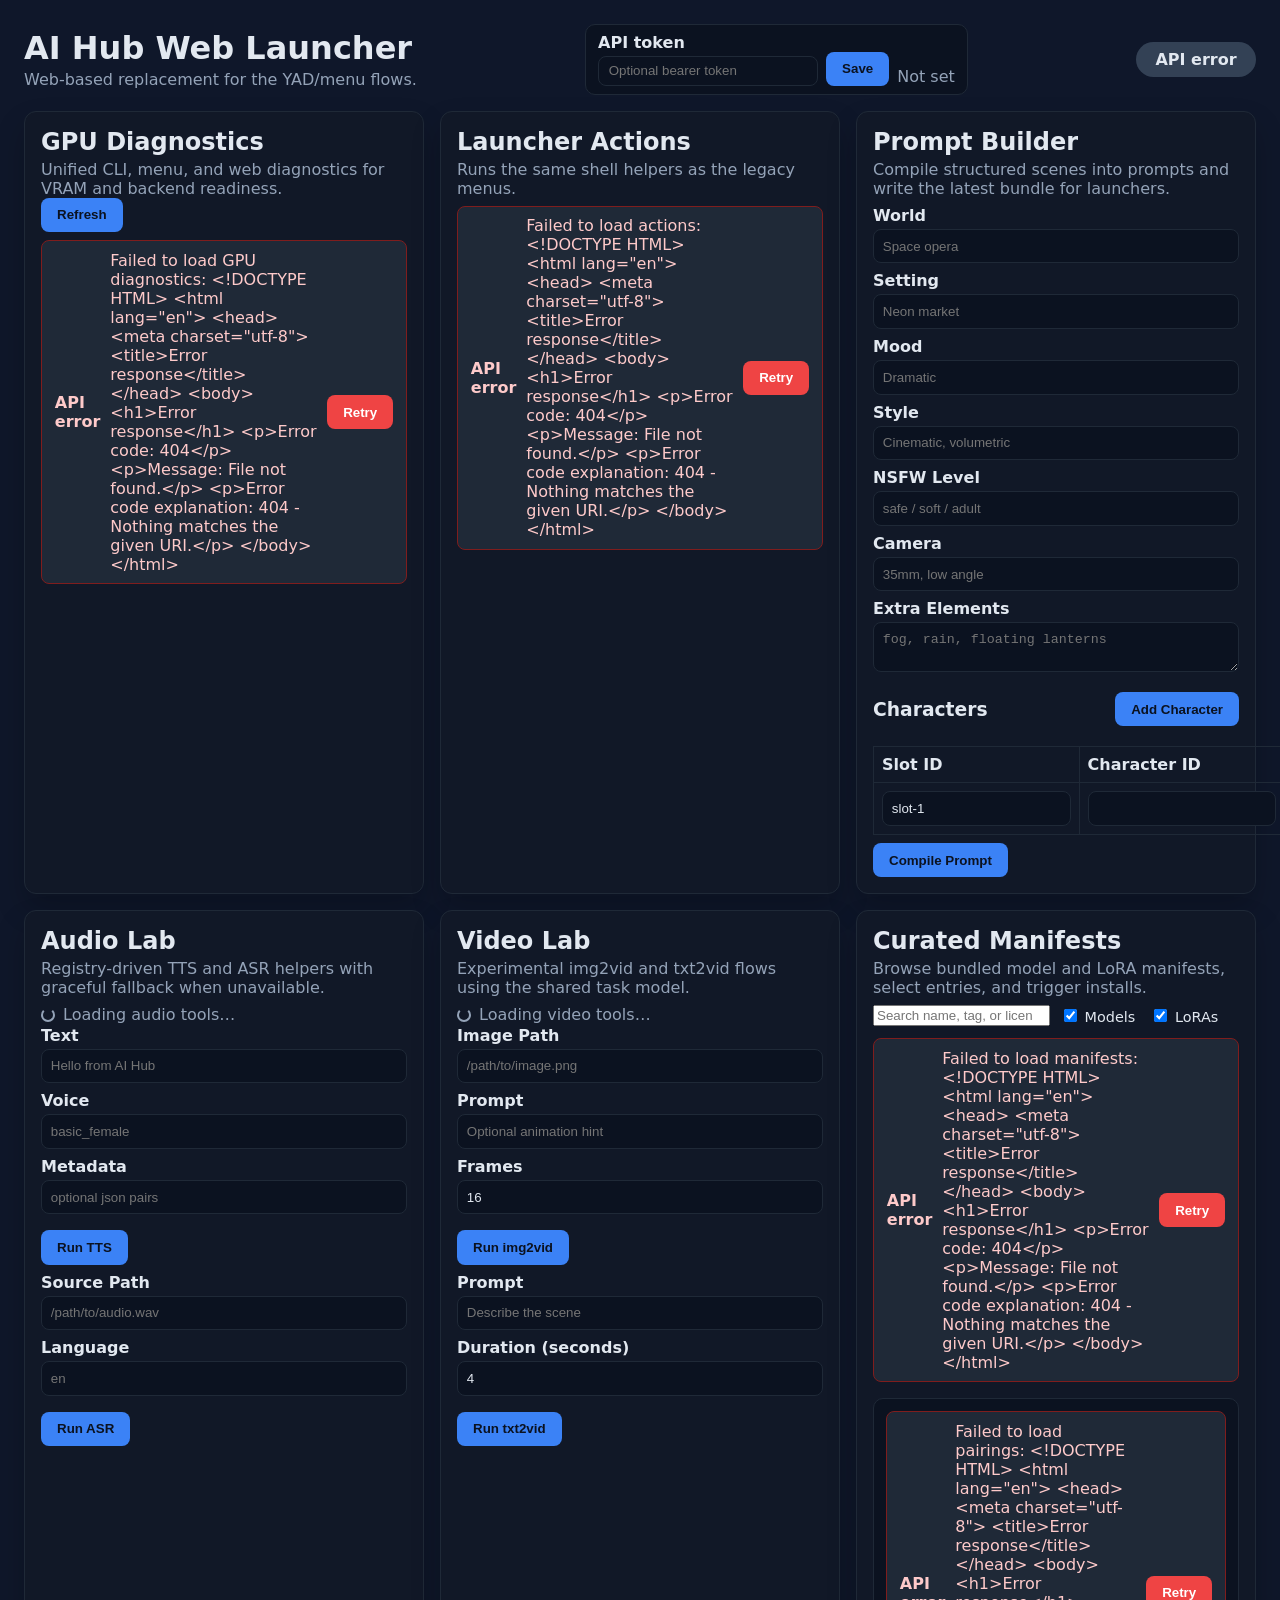
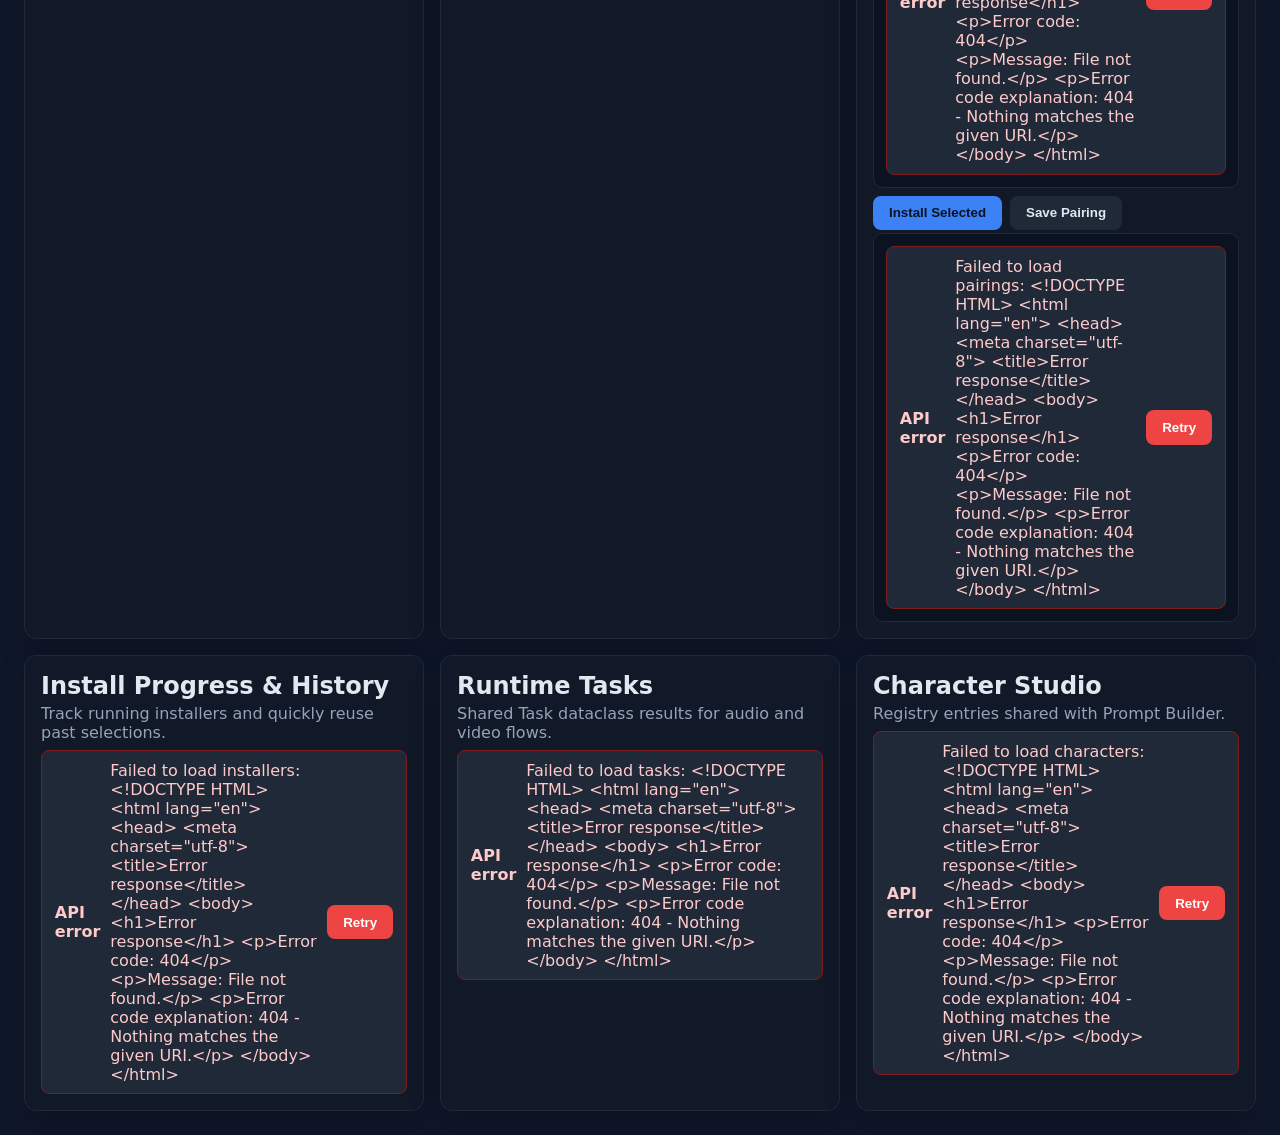
==== modules/runtime/web_launcher/static/index.html @ a673741f "Add GPU diagnostics helper and surface in launchers" ====
<!DOCTYPE html>
<html lang="en">
  <head>
    <meta charset="UTF-8" />
    <meta name="viewport" content="width=device-width, initial-scale=1.0" />
    <title>AI Hub Web Launcher</title>
    <link rel="stylesheet" href="styles.css" />
  </head>
  <body>
    <header>
      <div>
        <h1>AI Hub Web Launcher</h1>
        <p class="muted">Web-based replacement for the YAD/menu flows.</p>
      </div>
      <form id="auth-form" class="auth-form">
        <label>
          API token
          <input id="auth-token" type="password" placeholder="Optional bearer token" />
        </label>
        <button type="submit">Save</button>
        <span id="auth-state" class="muted">Not set</span>
      </form>
      <div class="status-pill" id="status-pill">Loading…</div>
    </header>

    <main>
      <section id="gpu-diagnostics" class="card">
        <div class="card-header">
          <h2>GPU Diagnostics</h2>
          <p>Unified CLI, menu, and web diagnostics for VRAM and backend readiness.</p>
          <button id="refresh-gpu" type="button">Refresh</button>
        </div>
        <div id="gpu-diagnostics-body" class="manifest-list">
          <div class="placeholder"><span class="spinner" aria-hidden="true"></span> Loading GPU diagnostics…</div>
        </div>
        <div id="gpu-guidance" class="muted"></div>
      </section>

      <section id="actions" class="card">
        <div class="card-header">
          <h2>Launcher Actions</h2>
          <p>Runs the same shell helpers as the legacy menus.</p>
        </div>
        <div id="actions-list" class="actions-grid">
          <div class="placeholder"><span class="spinner" aria-hidden="true"></span> Loading actions…</div>
        </div>
        <div id="action-result" class="result"></div>
      </section>

      <section id="prompt-builder" class="card">
        <div class="card-header">
          <h2>Prompt Builder</h2>
          <p>Compile structured scenes into prompts and write the latest bundle for launchers.</p>
        </div>
        <form id="prompt-form" class="form-grid">
          <label>World<input type="text" name="world" placeholder="Space opera" /></label>
          <label>Setting<input type="text" name="setting" placeholder="Neon market" /></label>
          <label>Mood<input type="text" name="mood" placeholder="Dramatic" /></label>
          <label>Style<input type="text" name="style" placeholder="Cinematic, volumetric" /></label>
          <label>NSFW Level<input type="text" name="nsfw_level" placeholder="safe / soft / adult" /></label>
          <label>Camera<input type="text" name="camera" placeholder="35mm, low angle" /></label>
          <label class="full">Extra Elements<textarea name="extra_elements" rows="2" placeholder="fog, rain, floating lanterns"></textarea></label>
        </form>
        <div class="characters">
          <div class="card-subheader">
            <h3>Characters</h3>
            <button id="add-character" type="button">Add Character</button>
          </div>
          <table id="character-table">
            <thead>
              <tr><th>Slot ID</th><th>Character ID</th><th>Role</th><th>Override Prompt</th><th></th></tr>
            </thead>
            <tbody></tbody>
          </table>
        </div>
        <div class="actions-row">
          <button id="compile-prompt" type="button">Compile Prompt</button>
          <div id="prompt-result" class="result"></div>
        </div>
      </section>

      <section id="audio-lab" class="card">
        <div class="card-header">
          <h2>Audio Lab</h2>
          <p>Registry-driven TTS and ASR helpers with graceful fallback when unavailable.</p>
        </div>
        <div id="audio-tools" class="manifest-list">
          <div class="placeholder"><span class="spinner" aria-hidden="true"></span> Loading audio tools…</div>
        </div>
        <form id="tts-form" class="form-grid">
          <label class="full">Text<input type="text" name="text" placeholder="Hello from AI Hub" required /></label>
          <label>Voice<input type="text" name="voice" placeholder="basic_female" /></label>
          <label class="full">Metadata<input type="text" name="metadata" placeholder="optional json pairs" /></label>
          <div class="actions-row">
            <button type="submit">Run TTS</button>
            <div id="tts-result" class="result"></div>
          </div>
        </form>

        <form id="asr-form" class="form-grid">
          <label class="full">Source Path<input type="text" name="source_path" placeholder="/path/to/audio.wav" required /></label>
          <label>Language<input type="text" name="language" placeholder="en" /></label>
          <div class="actions-row">
            <button type="submit">Run ASR</button>
            <div id="asr-result" class="result"></div>
          </div>
        </form>
      </section>

      <section id="video-lab" class="card">
        <div class="card-header">
          <h2>Video Lab</h2>
          <p>Experimental img2vid and txt2vid flows using the shared task model.</p>
        </div>
        <div id="video-tools" class="manifest-list">
          <div class="placeholder"><span class="spinner" aria-hidden="true"></span> Loading video tools…</div>
        </div>
        <form id="img2vid-form" class="form-grid">
          <label class="full">Image Path<input type="text" name="image_path" placeholder="/path/to/image.png" required /></label>
          <label class="full">Prompt<input type="text" name="prompt" placeholder="Optional animation hint" /></label>
          <label>Frames<input type="number" name="frames" value="16" min="1" /></label>
          <div class="actions-row">
            <button type="submit">Run img2vid</button>
            <div id="img2vid-result" class="result"></div>
          </div>
        </form>

        <form id="txt2vid-form" class="form-grid">
          <label class="full">Prompt<input type="text" name="prompt" placeholder="Describe the scene" required /></label>
          <label>Duration (seconds)<input type="number" name="duration" value="4" min="1" /></label>
          <div class="actions-row">
            <button type="submit">Run txt2vid</button>
            <div id="txt2vid-result" class="result"></div>
          </div>
        </form>
      </section>

      <section id="manifests" class="card">
        <div class="card-header">
          <h2>Curated Manifests</h2>
          <p>Browse bundled model and LoRA manifests, select entries, and trigger installs.</p>
        </div>
        <div class="filters">
          <input id="manifest-search" type="search" placeholder="Search name, tag, or license" />
          <div class="filter-buttons">
            <label><input type="checkbox" id="filter-models" checked /> Models</label>
            <label><input type="checkbox" id="filter-loras" checked /> LoRAs</label>
          </div>
          <div class="tags" id="tag-filters"></div>
        </div>
        <div class="manifest-grid">
          <div id="manifest-table" class="manifest-table">
            <div class="placeholder"><span class="spinner" aria-hidden="true"></span> Loading manifests…</div>
          </div>
          <div id="manifest-detail" class="manifest-detail">
            <div class="placeholder"><span class="spinner" aria-hidden="true"></span> Select a manifest entry to see details</div>
          </div>
        </div>
        <div class="actions-row space-between">
          <div class="action-buttons">
            <button id="install-selected" type="button">Install Selected</button>
            <button id="pair-selection" type="button" class="secondary">Save Pairing</button>
          </div>
          <div class="result-stack">
            <div id="install-result" class="result"></div>
            <div id="pair-result" class="result"></div>
          </div>
        </div>
        <div id="pairing-state" class="manifest-detail muted">
          <div class="placeholder"><span class="spinner" aria-hidden="true"></span> Loading saved pairings…</div>
        </div>
      </section>

      <section id="installs" class="card">
        <div class="card-header">
          <h2>Install Progress & History</h2>
          <p>Track running installers and quickly reuse past selections.</p>
        </div>
        <div id="install-progress" class="manifest-grid">
          <div class="placeholder"><span class="spinner" aria-hidden="true"></span> Loading installers…</div>
        </div>
      </section>

      <section id="tasks" class="card">
        <div class="card-header">
          <h2>Runtime Tasks</h2>
          <p>Shared Task dataclass results for audio and video flows.</p>
        </div>
        <div id="task-list" class="manifest-list">
          <div class="placeholder"><span class="spinner" aria-hidden="true"></span> Waiting for tasks…</div>
        </div>
      </section>

      <section id="characters" class="card">
        <div class="card-header">
          <h2>Character Studio</h2>
          <p>Registry entries shared with Prompt Builder.</p>
        </div>
        <ul id="character-list" class="manifest-list">
          <li class="placeholder"><span class="spinner" aria-hidden="true"></span> Loading characters…</li>
        </ul>
      </section>
    </main>

    <script src="app.js"></script>
  </body>
</html>
---- modules/runtime/web_launcher/static/styles.css ----
:root {
  color-scheme: dark light;
  --bg: #0f172a;
  --panel: #111827;
  --accent: #3b82f6;
  --muted: #94a3b8;
  --text: #e2e8f0;
  --border: #1f2937;
}

* {
  box-sizing: border-box;
}

body {
  margin: 0;
  font-family: "Inter", system-ui, -apple-system, sans-serif;
  background: var(--bg);
  color: var(--text);
  padding: 1.5rem;
}

header {
  display: flex;
  justify-content: space-between;
  align-items: center;
  gap: 1rem;
  margin-bottom: 1rem;
}

.auth-form {
  display: flex;
  align-items: flex-end;
  gap: 0.5rem;
  background: #0b1220;
  border: 1px solid var(--border);
  padding: 0.5rem 0.75rem;
  border-radius: 10px;
}

.auth-form label {
  display: flex;
  flex-direction: column;
  gap: 0.25rem;
  font-weight: 600;
}

.auth-form input {
  background: #0b1220;
  border: 1px solid var(--border);
  color: var(--text);
  padding: 0.4rem 0.6rem;
  border-radius: 8px;
  min-width: 220px;
}

h1 {
  margin: 0;
}

.muted {
  color: var(--muted);
  margin: 0.2rem 0 0;
}

.error-text {
  color: #f87171;
}

main {
  display: grid;
  grid-template-columns: repeat(auto-fit, minmax(320px, 1fr));
  gap: 1rem;
}

.card {
  background: var(--panel);
  border: 1px solid var(--border);
  border-radius: 12px;
  padding: 1rem;
  box-shadow: 0 15px 30px rgba(0, 0, 0, 0.2);
}

.card-header {
  margin-bottom: 0.5rem;
}

.card-header h2 {
  margin: 0;
}

.card-header p {
  margin: 0.25rem 0 0;
  color: var(--muted);
}

.card-subheader {
  display: flex;
  justify-content: space-between;
  align-items: center;
}

.status-pill {
  padding: 0.5rem 0.75rem;
  border-radius: 999px;
  background: #334155;
  color: var(--text);
  font-weight: 600;
  min-width: 120px;
  text-align: center;
}

.actions-grid {
  display: grid;
  grid-template-columns: repeat(auto-fit, minmax(220px, 1fr));
  gap: 0.75rem;
}

.toolkit-row {
  display: flex;
  gap: 0.5rem;
  flex-wrap: wrap;
  margin: 0.25rem 0 0.5rem;
}

.badge {
  padding: 0.2rem 0.6rem;
  border-radius: 999px;
  border: 1px solid var(--border);
  background: #0b1220;
  font-size: 0.85rem;
}

.badge.ok {
  border-color: #22c55e;
  color: #22c55e;
}

.badge.warn {
  border-color: #f97316;
  color: #f97316;
}

.action-button {
  border: 1px solid var(--border);
  background: #1f2937;
  color: var(--text);
  border-radius: 10px;
  padding: 0.75rem;
  text-align: left;
  cursor: pointer;
  transition: border 0.2s ease, transform 0.1s ease;
}

.action-button:hover {
  border-color: var(--accent);
  transform: translateY(-1px);
}

.action-button h3 {
  margin: 0 0 0.25rem;
}

.action-button p {
  margin: 0;
  color: var(--muted);
}

.result {
  margin-top: 0.75rem;
  color: var(--muted);
  font-size: 0.95rem;
}

.form-grid {
  display: grid;
  grid-template-columns: repeat(auto-fit, minmax(220px, 1fr));
  gap: 0.5rem 0.75rem;
  margin-bottom: 0.5rem;
}

.form-grid label {
  display: flex;
  flex-direction: column;
  gap: 0.25rem;
  font-weight: 600;
  color: var(--text);
}

.form-grid input,
.form-grid textarea,
.characters input {
  background: #0b1220;
  border: 1px solid var(--border);
  color: var(--text);
  padding: 0.55rem;
  border-radius: 8px;
}

.full {
  grid-column: 1 / -1;
}

.characters table {
  width: 100%;
  border-collapse: collapse;
  margin-top: 0.5rem;
}

.characters th,
.characters td {
  border: 1px solid var(--border);
  padding: 0.5rem;
  text-align: left;
}

.actions-row {
  display: flex;
  gap: 1rem;
  align-items: center;
  margin-top: 0.5rem;
}

.actions-row.space-between {
  justify-content: space-between;
}

.note-list {
  margin-top: 0.5rem;
  padding-left: 1.1rem;
  color: var(--muted);
}

.note-list li {
  margin-bottom: 0.2rem;
}

.warning {
  display: block;
  color: #fbbf24;
  margin-top: 0.15rem;
}

button {
  background: var(--accent);
  color: #0b1220;
  border: none;
  padding: 0.6rem 1rem;
  border-radius: 8px;
  font-weight: 700;
  cursor: pointer;
}

button.secondary {
  background: #1f2937;
  color: var(--text);
}

.manifest-grid {
  display: grid;
  grid-template-columns: repeat(auto-fit, minmax(320px, 1fr));
  gap: 1rem;
}

.manifest-detail {
  border: 1px solid var(--border);
  border-radius: 10px;
  padding: 0.75rem;
  background: #0b1220;
  min-height: 180px;
}

.manifest-list {
  list-style: none;
  padding: 0;
  margin: 0;
}

.manifest-list li {
  padding: 0.5rem;
  border: 1px solid var(--border);
  border-radius: 8px;
  margin-bottom: 0.5rem;
  background: #0b1220;
}

.gpu-summary {
  padding: 0.5rem 0.75rem;
  border: 1px dashed var(--border);
  border-radius: 8px;
  margin-bottom: 0.5rem;
  background: rgba(59, 130, 246, 0.06);
}

.placeholder {
  display: inline-flex;
  align-items: center;
  gap: 8px;
  color: var(--muted);
}

.spinner {
  width: 14px;
  height: 14px;
  border-radius: 50%;
  border: 2px solid var(--muted);
  border-top-color: transparent;
  animation: spin 0.8s linear infinite;
}

@keyframes spin {
  to {
    transform: rotate(360deg);
  }
}

.banner {
  border: 1px solid var(--border);
  border-radius: 8px;
  padding: 0.6rem 0.8rem;
  display: flex;
  align-items: center;
  gap: 10px;
  background: #0b1220;
}

.banner.error {
  border-color: #7f1d1d;
  background: #1f2937;
  color: #fecaca;
}

.banner button {
  margin-left: auto;
  background: #ef4444;
  color: #fff;
}

.manifest-list span {
  display: block;
}

.tagline {
  color: var(--muted);
}

.filters {
  display: flex;
  flex-wrap: wrap;
  gap: 10px;
  align-items: center;
  margin-bottom: 12px;
}

.filter-buttons label {
  margin-right: 10px;
  font-size: 0.9rem;
}

.tags {
  display: flex;
  flex-wrap: wrap;
  gap: 8px;
}

.tag {
  border: 1px solid #334155;
  padding: 4px 10px;
  border-radius: 14px;
  background: #0b1220;
  cursor: pointer;
}

.tag.active {
  background: #1e293b;
  border-color: var(--accent);
  color: var(--text);
}

.manifest-table table {
  width: 100%;
  border-collapse: collapse;
}

.manifest-table th,
.manifest-table td {
  border: 1px solid var(--border);
  padding: 8px;
  vertical-align: top;
}

.manifest-table th {
  background: #0b1220;
  text-align: left;
}

.manifest-table td.wrap {
  white-space: normal;
}

.detail-header {
  display: flex;
  justify-content: space-between;
  align-items: center;
  gap: 10px;
  margin-bottom: 8px;
}

.detail-grid {
  display: grid;
  grid-template-columns: repeat(auto-fit, minmax(140px, 1fr));
  gap: 10px;
  margin-bottom: 10px;
}

.detail-grid strong {
  display: block;
}

.pill.inline {
  display: inline-flex;
  align-items: center;
}

.action-buttons {
  display: flex;
  gap: 8px;
}

.result-stack {
  display: flex;
  flex-direction: column;
  gap: 4px;
  align-items: flex-end;
}

.job-card,
.history-card {
  border: 1px solid var(--border);
  border-radius: 8px;
  padding: 10px 12px;
  background: #0b1220;
  margin-bottom: 10px;
}

.job-header {
  display: flex;
  justify-content: space-between;
  align-items: center;
  gap: 10px;
}

.pill {
  padding: 4px 10px;
  border-radius: 12px;
  color: #111827;
  background: #e5e7eb;
  text-transform: capitalize;
}

.pill.running {
  background: #fef3c7;
  color: #92400e;
}

.pill.succeeded {
  background: #d1fae5;
  color: #065f46;
}

.pill.failed {
  background: #fee2e2;
  color: #991b1b;
}

.job-card pre {
  background: #0f172a;
  color: #e2e8f0;
  padding: 8px;
  border-radius: 6px;
  max-height: 160px;
  overflow: auto;
}

.job-events {
  margin-top: 8px;
}

.event-list {
  list-style: none;
  padding: 0;
  margin: 8px 0 0;
}

.event-list li {
  display: flex;
  gap: 8px;
  align-items: flex-start;
  border-left: 3px solid var(--border);
  padding: 6px 8px;
  margin-bottom: 6px;
}

.event-list li.info {
  border-color: #60a5fa;
}

.event-list li.warning {
  border-color: #fbbf24;
}

.event-list li.error {
  border-color: #f87171;
}

.event-list .stamp {
  font-size: 12px;
  color: var(--muted);
  min-width: 110px;
}

.event-list .event-title {
  display: block;
  font-weight: 700;
}

.event-list .muted {
  display: block;
}

.history-list {
  display: flex;
  flex-direction: column;
}

.history-actions {
  display: flex;
  gap: 10px;
  align-items: center;
  margin-top: 6px;
}

@media (max-width: 720px) {
  header {
    flex-direction: column;
    align-items: flex-start;
  }

  .auth-form {
    width: 100%;
    flex-wrap: wrap;
  }

  .auth-form input {
    width: 100%;
  }
}
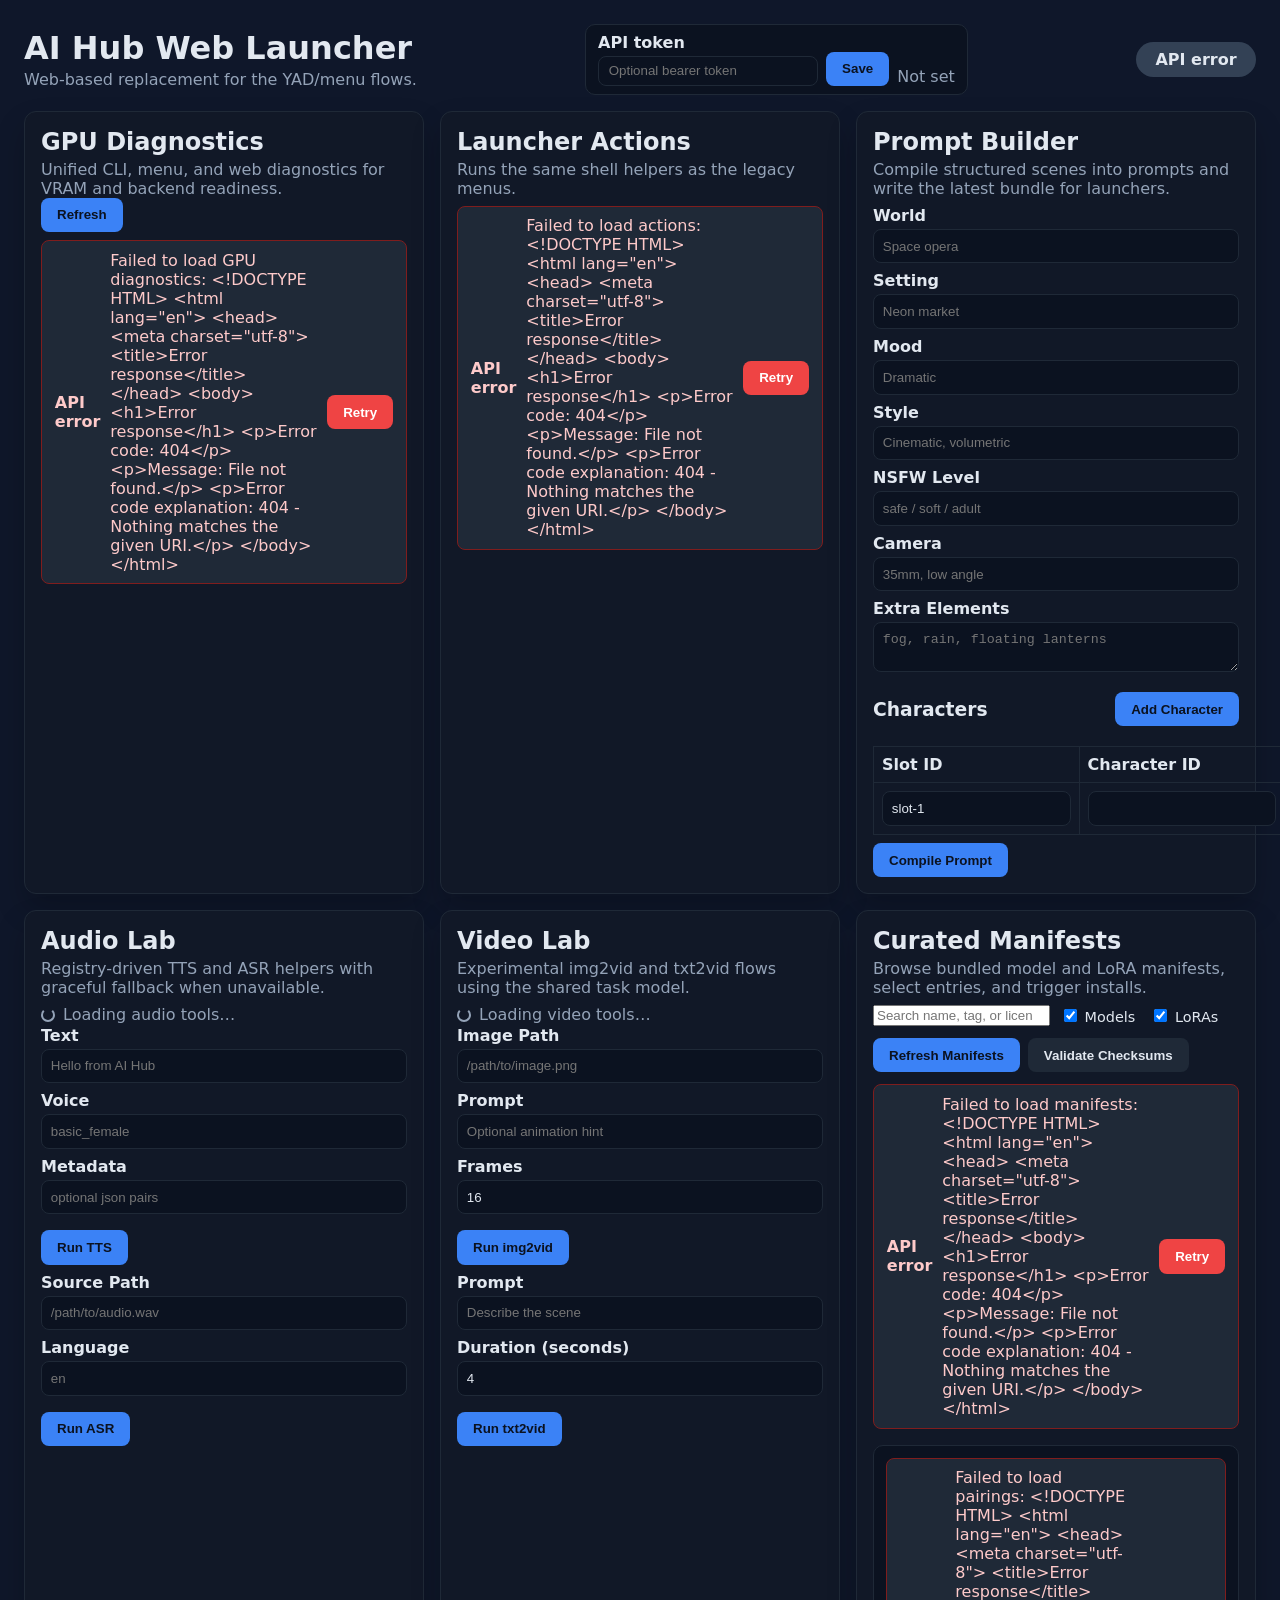
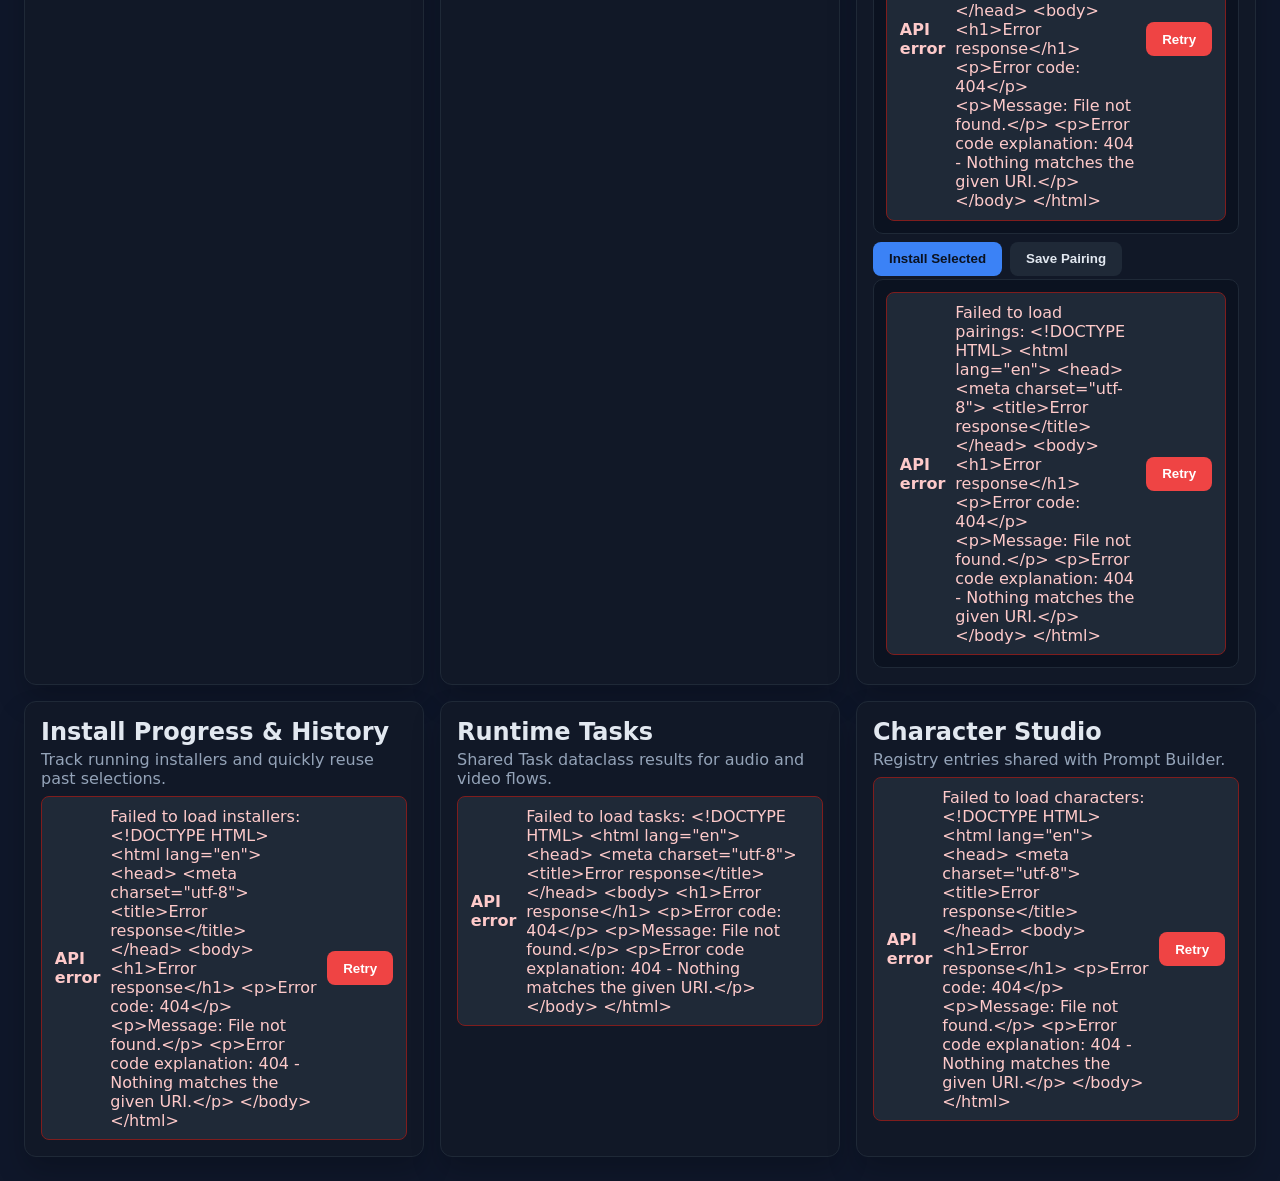
==== commit c2c1a80f: "Add manifest management endpoints and UI" ====
--- a/modules/runtime/web_launcher/static/index.html
+++ b/modules/runtime/web_launcher/static/index.html
@@ -148,6 +148,13 @@
           </div>
           <div class="tags" id="tag-filters"></div>
         </div>
+        <div class="manifest-actions">
+          <div class="action-buttons">
+            <button id="refresh-manifests" type="button">Refresh Manifests</button>
+            <button id="validate-manifests" type="button" class="secondary">Validate Checksums</button>
+          </div>
+          <div id="manifest-action-result" class="result"></div>
+        </div>
         <div class="manifest-grid">
           <div id="manifest-table" class="manifest-table">
             <div class="placeholder"><span class="spinner" aria-hidden="true"></span> Loading manifests…</div>
--- a/modules/runtime/web_launcher/static/styles.css
+++ b/modules/runtime/web_launcher/static/styles.css
@@ -262,6 +262,15 @@
   gap: 1rem;
 }
 
+.manifest-actions {
+  display: flex;
+  flex-wrap: wrap;
+  gap: 12px;
+  align-items: center;
+  justify-content: space-between;
+  margin-bottom: 12px;
+}
+
 .manifest-detail {
   border: 1px solid var(--border);
   border-radius: 10px;
@@ -413,6 +422,32 @@
   margin-bottom: 10px;
 }
 
+.detail-form {
+  display: grid;
+  grid-template-columns: repeat(auto-fit, minmax(180px, 1fr));
+  gap: 0.75rem;
+  margin-top: 0.75rem;
+}
+
+.detail-form label {
+  display: flex;
+  flex-direction: column;
+  gap: 0.35rem;
+  font-weight: 600;
+}
+
+.detail-actions {
+  display: flex;
+  flex-wrap: wrap;
+  gap: 0.5rem;
+  align-items: center;
+  margin-top: 0.75rem;
+}
+
+.detail-actions .result {
+  margin-top: 0;
+}
+
 .detail-grid strong {
   display: block;
 }
@@ -456,6 +491,37 @@
   color: #111827;
   background: #e5e7eb;
   text-transform: capitalize;
+}
+
+.pill.inline {
+  gap: 6px;
+}
+
+.pill.checksum.verified {
+  background: #dcfce7;
+  color: #166534;
+}
+
+.pill.checksum.mismatch {
+  background: #fee2e2;
+  color: #991b1b;
+}
+
+.pill.checksum.missing {
+  background: #fde68a;
+  color: #92400e;
+}
+
+.pill.checksum.unchecked {
+  background: #e0f2fe;
+  color: #075985;
+}
+
+.pill.checksum.no-checksum,
+.pill.checksum.no-filename,
+.pill.checksum.unknown {
+  background: #e2e8f0;
+  color: #1e293b;
 }
 
 .pill.running {
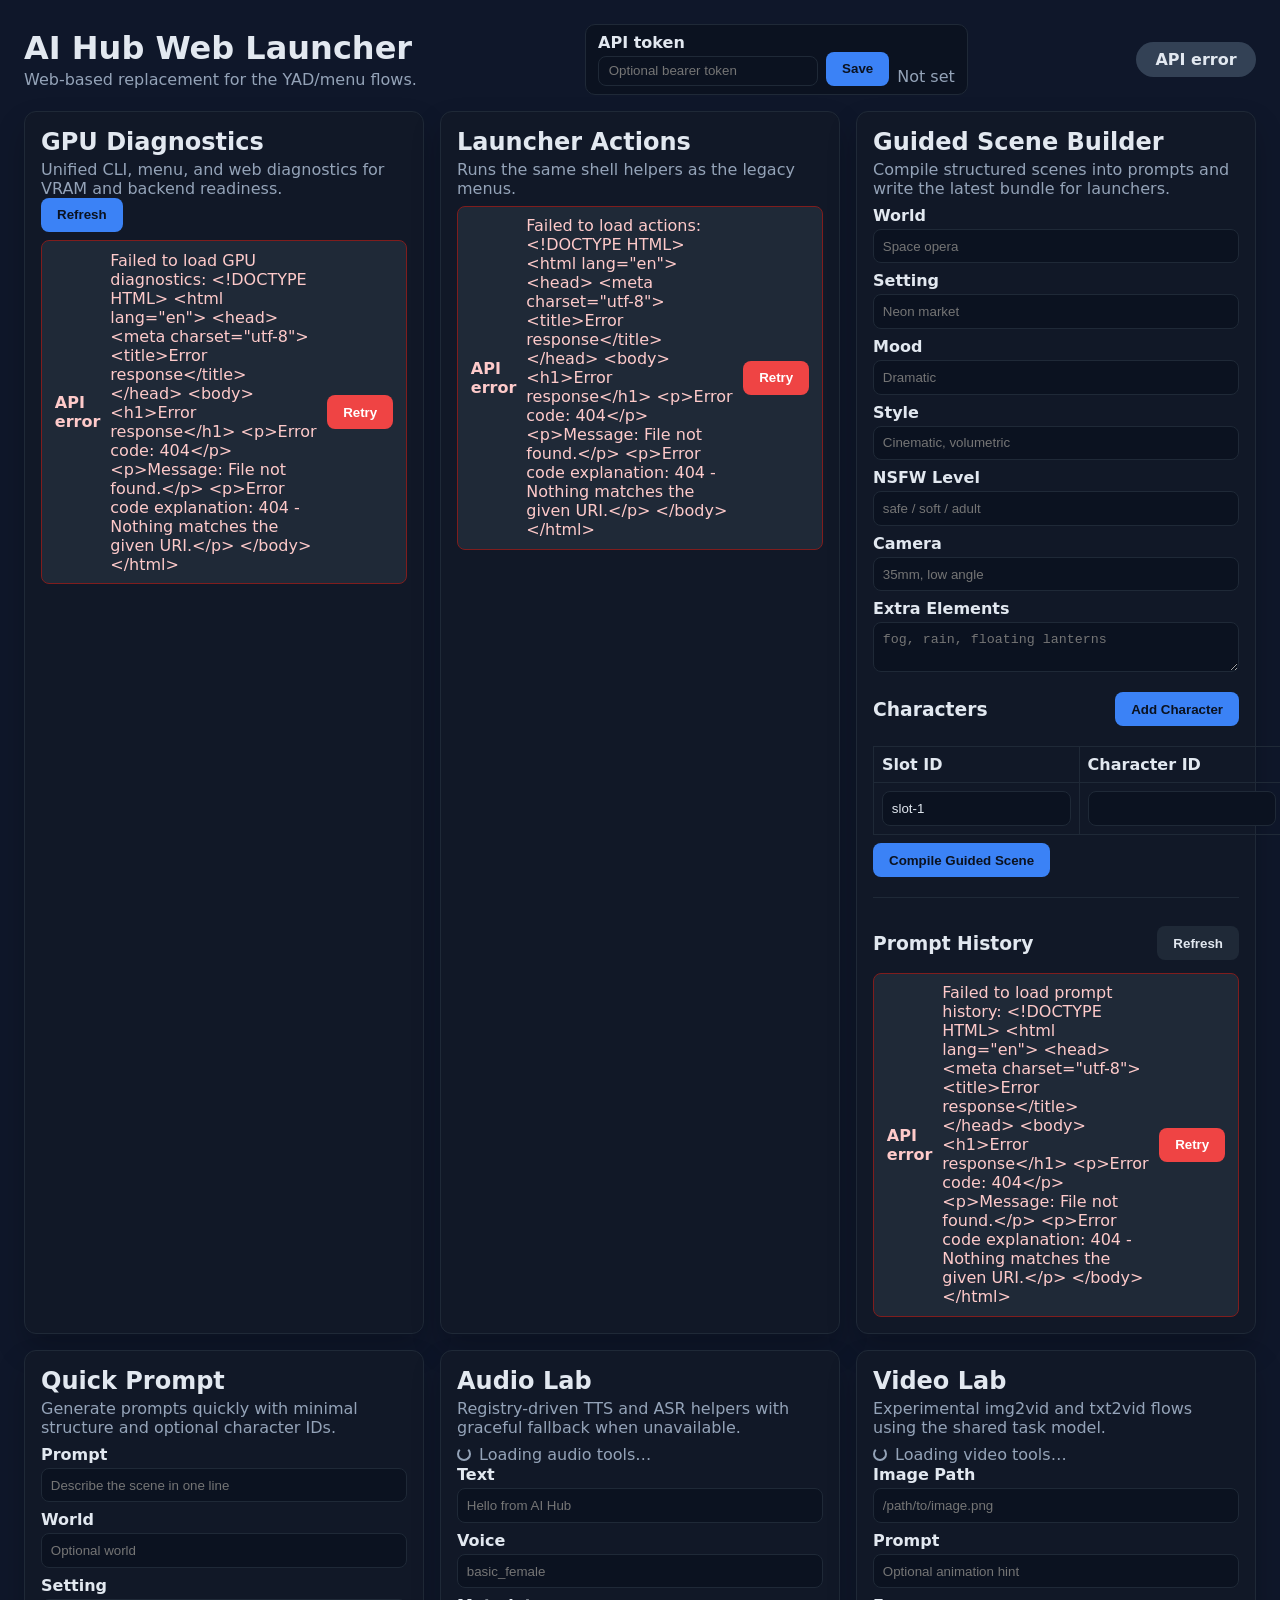
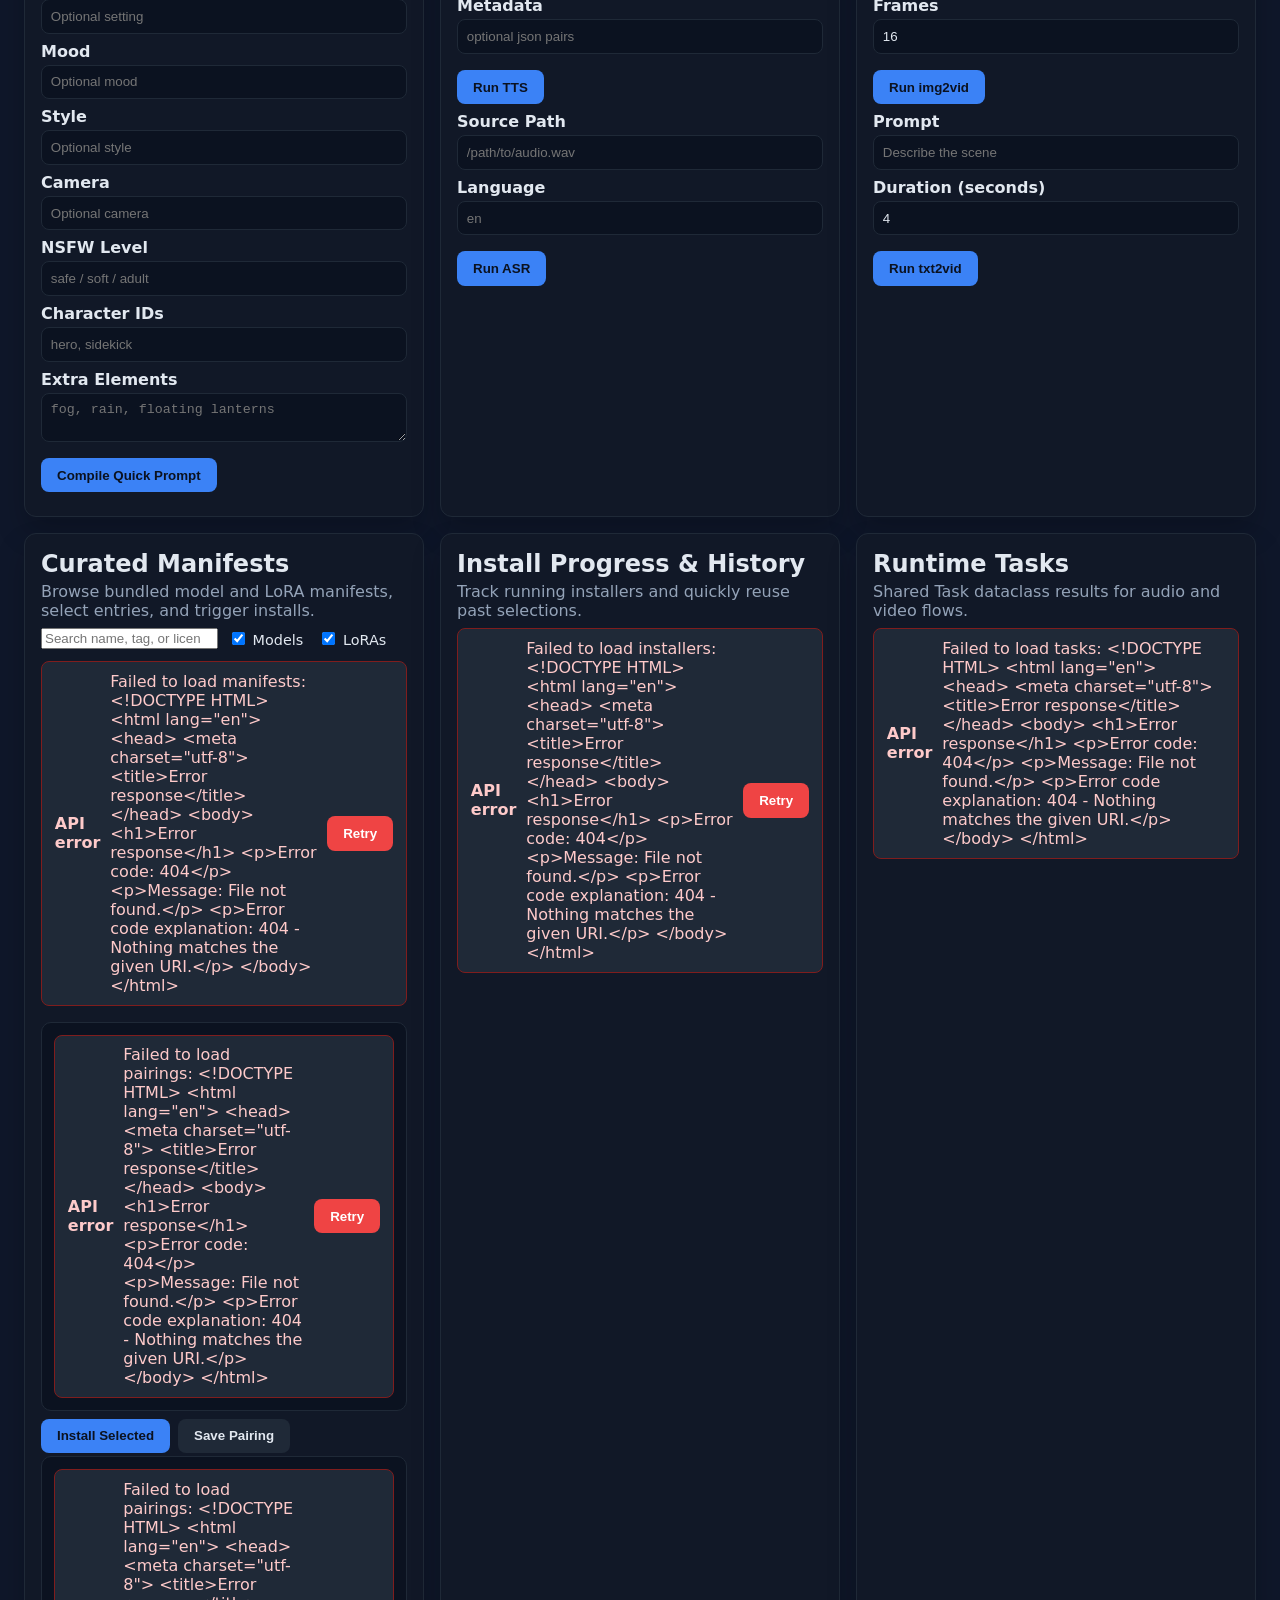
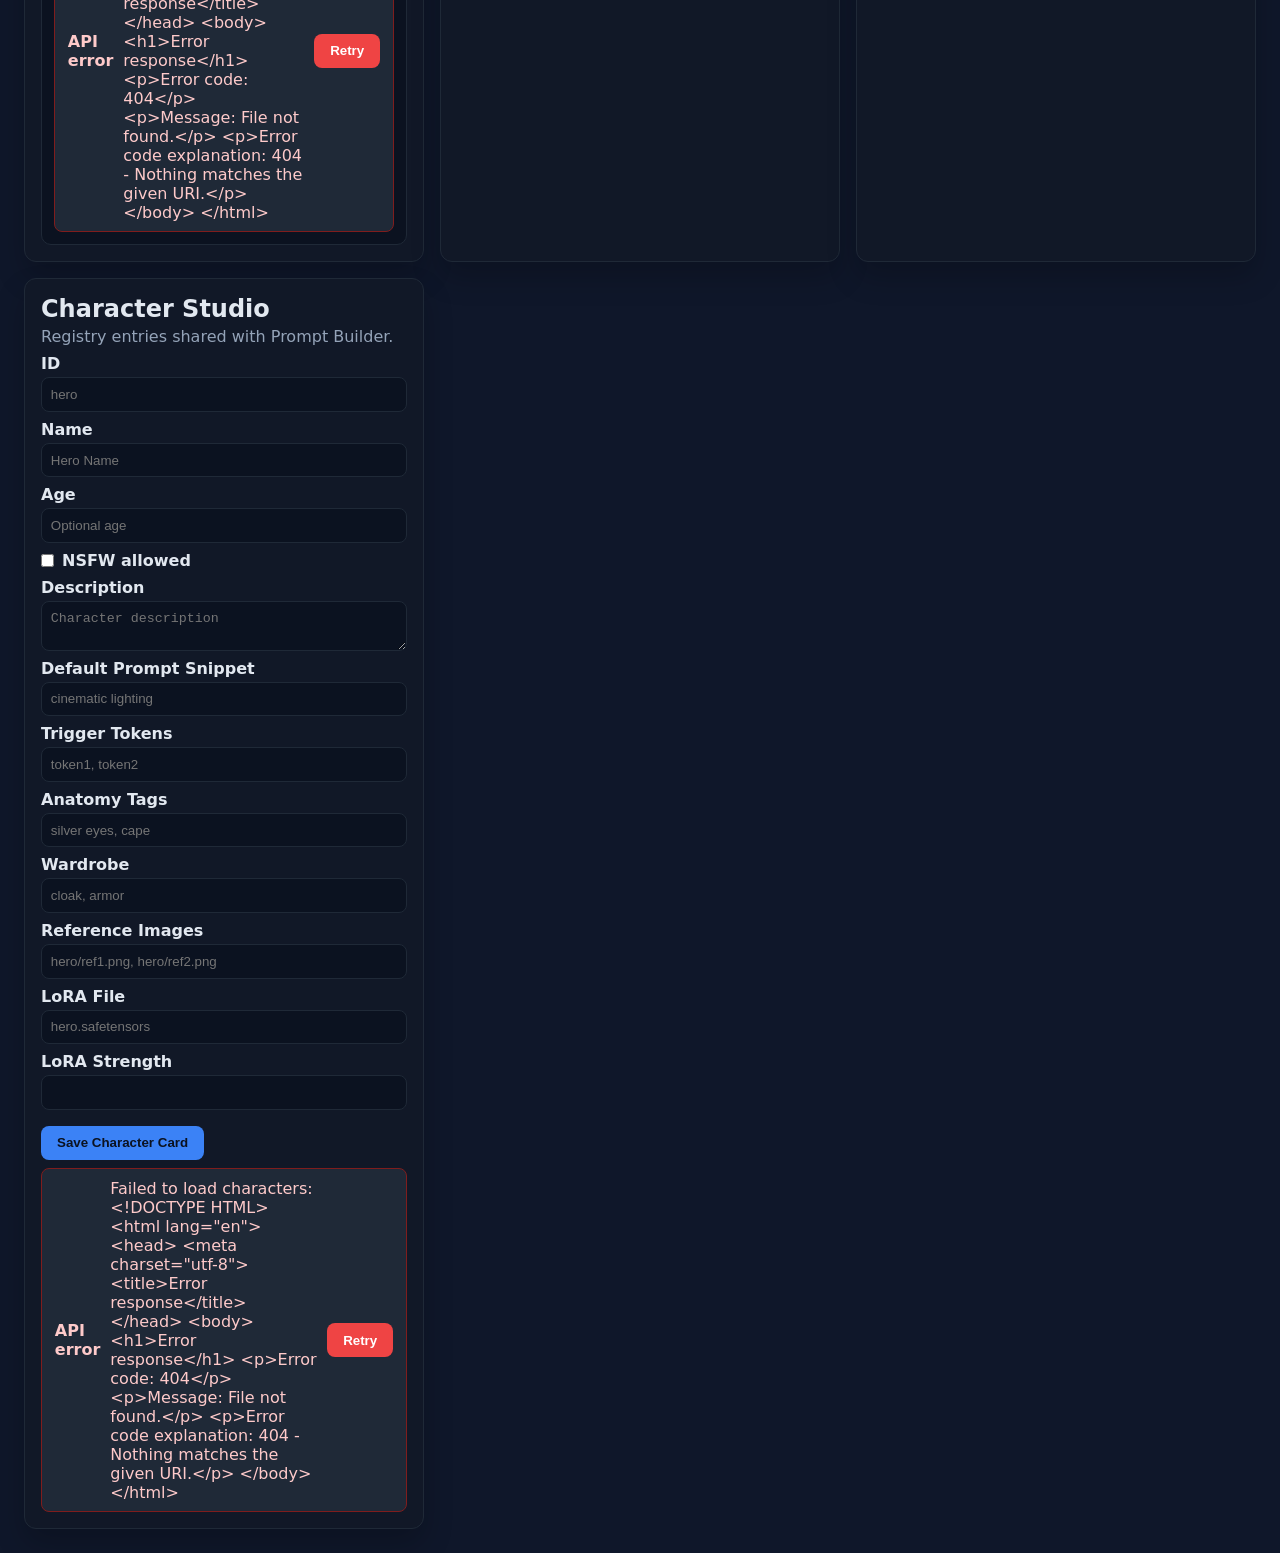
==== commit 7a7e2bbe: "Add prompt builder history and character editing" ====
--- a/modules/runtime/web_launcher/static/index.html
+++ b/modules/runtime/web_launcher/static/index.html
@@ -49,7 +49,7 @@
 
       <section id="prompt-builder" class="card">
         <div class="card-header">
-          <h2>Prompt Builder</h2>
+          <h2>Guided Scene Builder</h2>
           <p>Compile structured scenes into prompts and write the latest bundle for launchers.</p>
         </div>
         <form id="prompt-form" class="form-grid">
@@ -74,9 +74,38 @@
           </table>
         </div>
         <div class="actions-row">
-          <button id="compile-prompt" type="button">Compile Prompt</button>
+          <button id="compile-prompt" type="button">Compile Guided Scene</button>
           <div id="prompt-result" class="result"></div>
         </div>
+        <div class="history-panel">
+          <div class="card-subheader">
+            <h3>Prompt History</h3>
+            <button id="refresh-prompt-history" type="button" class="secondary">Refresh</button>
+          </div>
+          <div id="prompt-history" class="manifest-list"></div>
+        </div>
+      </section>
+
+      <section id="quick-prompt" class="card">
+        <div class="card-header">
+          <h2>Quick Prompt</h2>
+          <p>Generate prompts quickly with minimal structure and optional character IDs.</p>
+        </div>
+        <form id="quick-prompt-form" class="form-grid">
+          <label class="full">Prompt<input type="text" name="prompt" placeholder="Describe the scene in one line" required /></label>
+          <label>World<input type="text" name="world" placeholder="Optional world" /></label>
+          <label>Setting<input type="text" name="setting" placeholder="Optional setting" /></label>
+          <label>Mood<input type="text" name="mood" placeholder="Optional mood" /></label>
+          <label>Style<input type="text" name="style" placeholder="Optional style" /></label>
+          <label>Camera<input type="text" name="camera" placeholder="Optional camera" /></label>
+          <label>NSFW Level<input type="text" name="nsfw_level" placeholder="safe / soft / adult" /></label>
+          <label class="full">Character IDs<input type="text" name="character_ids" placeholder="hero, sidekick" /></label>
+          <label class="full">Extra Elements<textarea name="extra_elements" rows="2" placeholder="fog, rain, floating lanterns"></textarea></label>
+          <div class="actions-row">
+            <button type="submit">Compile Quick Prompt</button>
+            <div id="quick-prompt-result" class="result"></div>
+          </div>
+        </form>
       </section>
 
       <section id="audio-lab" class="card">
@@ -148,13 +177,6 @@
           </div>
           <div class="tags" id="tag-filters"></div>
         </div>
-        <div class="manifest-actions">
-          <div class="action-buttons">
-            <button id="refresh-manifests" type="button">Refresh Manifests</button>
-            <button id="validate-manifests" type="button" class="secondary">Validate Checksums</button>
-          </div>
-          <div id="manifest-action-result" class="result"></div>
-        </div>
         <div class="manifest-grid">
           <div id="manifest-table" class="manifest-table">
             <div class="placeholder"><span class="spinner" aria-hidden="true"></span> Loading manifests…</div>
@@ -203,6 +225,24 @@
           <h2>Character Studio</h2>
           <p>Registry entries shared with Prompt Builder.</p>
         </div>
+        <form id="character-editor" class="form-grid">
+          <label>ID<input type="text" name="id" placeholder="hero" required /></label>
+          <label>Name<input type="text" name="name" placeholder="Hero Name" required /></label>
+          <label>Age<input type="text" name="age" placeholder="Optional age" /></label>
+          <label class="checkbox"><input type="checkbox" name="nsfw_allowed" /> NSFW allowed</label>
+          <label class="full">Description<textarea name="description" rows="2" placeholder="Character description"></textarea></label>
+          <label class="full">Default Prompt Snippet<input type="text" name="default_prompt_snippet" placeholder="cinematic lighting" /></label>
+          <label class="full">Trigger Tokens<input type="text" name="trigger_tokens" placeholder="token1, token2" /></label>
+          <label class="full">Anatomy Tags<input type="text" name="anatomy_tags" placeholder="silver eyes, cape" /></label>
+          <label class="full">Wardrobe<input type="text" name="wardrobe" placeholder="cloak, armor" /></label>
+          <label class="full">Reference Images<input type="text" name="reference_images" placeholder="hero/ref1.png, hero/ref2.png" /></label>
+          <label>LoRA File<input type="text" name="lora_file" placeholder="hero.safetensors" /></label>
+          <label>LoRA Strength<input type="number" name="lora_default_strength" step="0.05" min="0" /></label>
+          <div class="actions-row">
+            <button type="submit">Save Character Card</button>
+            <div id="character-editor-result" class="result"></div>
+          </div>
+        </form>
         <ul id="character-list" class="manifest-list">
           <li class="placeholder"><span class="spinner" aria-hidden="true"></span> Loading characters…</li>
         </ul>
--- a/modules/runtime/web_launcher/static/styles.css
+++ b/modules/runtime/web_launcher/static/styles.css
@@ -262,15 +262,6 @@
   gap: 1rem;
 }
 
-.manifest-actions {
-  display: flex;
-  flex-wrap: wrap;
-  gap: 12px;
-  align-items: center;
-  justify-content: space-between;
-  margin-bottom: 12px;
-}
-
 .manifest-detail {
   border: 1px solid var(--border);
   border-radius: 10px;
@@ -422,32 +413,6 @@
   margin-bottom: 10px;
 }
 
-.detail-form {
-  display: grid;
-  grid-template-columns: repeat(auto-fit, minmax(180px, 1fr));
-  gap: 0.75rem;
-  margin-top: 0.75rem;
-}
-
-.detail-form label {
-  display: flex;
-  flex-direction: column;
-  gap: 0.35rem;
-  font-weight: 600;
-}
-
-.detail-actions {
-  display: flex;
-  flex-wrap: wrap;
-  gap: 0.5rem;
-  align-items: center;
-  margin-top: 0.75rem;
-}
-
-.detail-actions .result {
-  margin-top: 0;
-}
-
 .detail-grid strong {
   display: block;
 }
@@ -491,37 +456,6 @@
   color: #111827;
   background: #e5e7eb;
   text-transform: capitalize;
-}
-
-.pill.inline {
-  gap: 6px;
-}
-
-.pill.checksum.verified {
-  background: #dcfce7;
-  color: #166534;
-}
-
-.pill.checksum.mismatch {
-  background: #fee2e2;
-  color: #991b1b;
-}
-
-.pill.checksum.missing {
-  background: #fde68a;
-  color: #92400e;
-}
-
-.pill.checksum.unchecked {
-  background: #e0f2fe;
-  color: #075985;
-}
-
-.pill.checksum.no-checksum,
-.pill.checksum.no-filename,
-.pill.checksum.unknown {
-  background: #e2e8f0;
-  color: #1e293b;
 }
 
 .pill.running {
@@ -606,6 +540,24 @@
   margin-top: 6px;
 }
 
+.history-panel {
+  margin-top: 20px;
+  border-top: 1px solid var(--border);
+  padding-top: 16px;
+}
+
+.form-grid label.checkbox {
+  flex-direction: row;
+  align-items: center;
+  gap: 8px;
+  font-weight: 600;
+}
+
+.form-grid label.checkbox input {
+  width: auto;
+  margin: 0;
+}
+
 @media (max-width: 720px) {
   header {
     flex-direction: column;
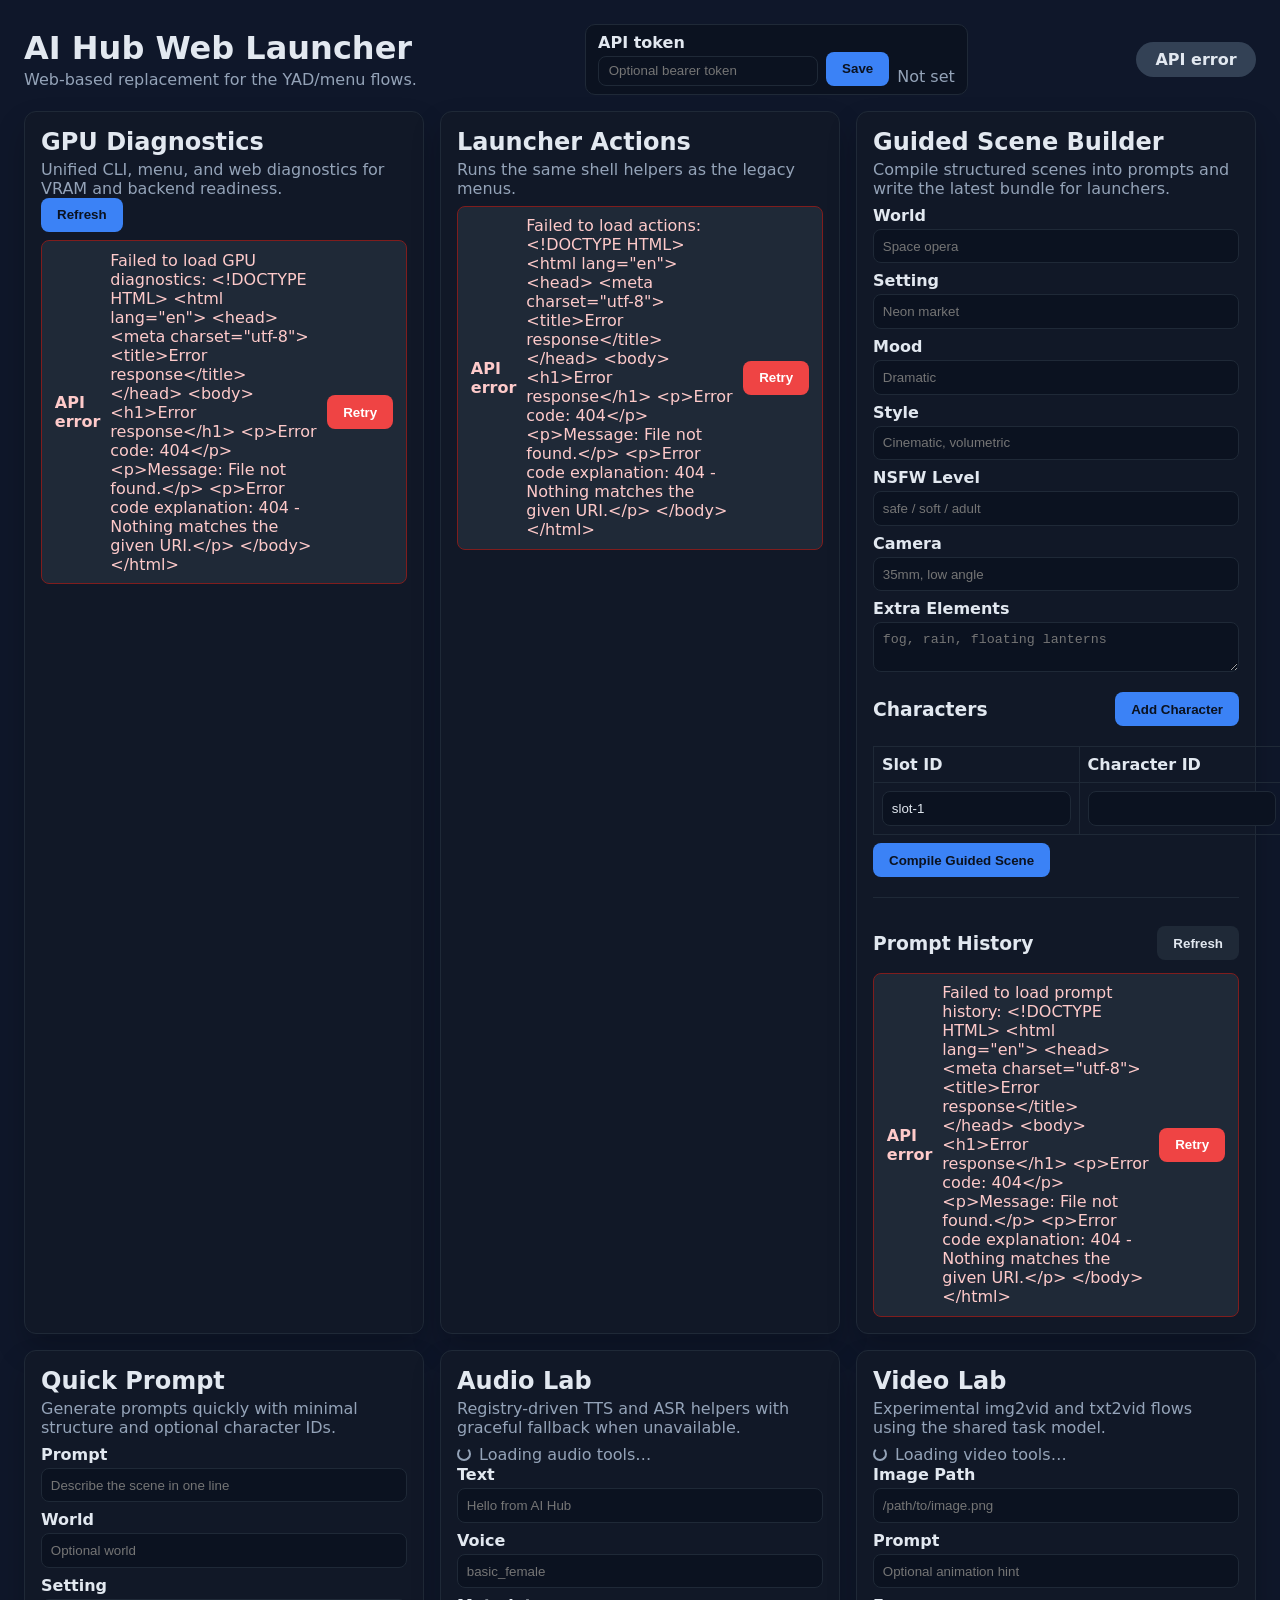
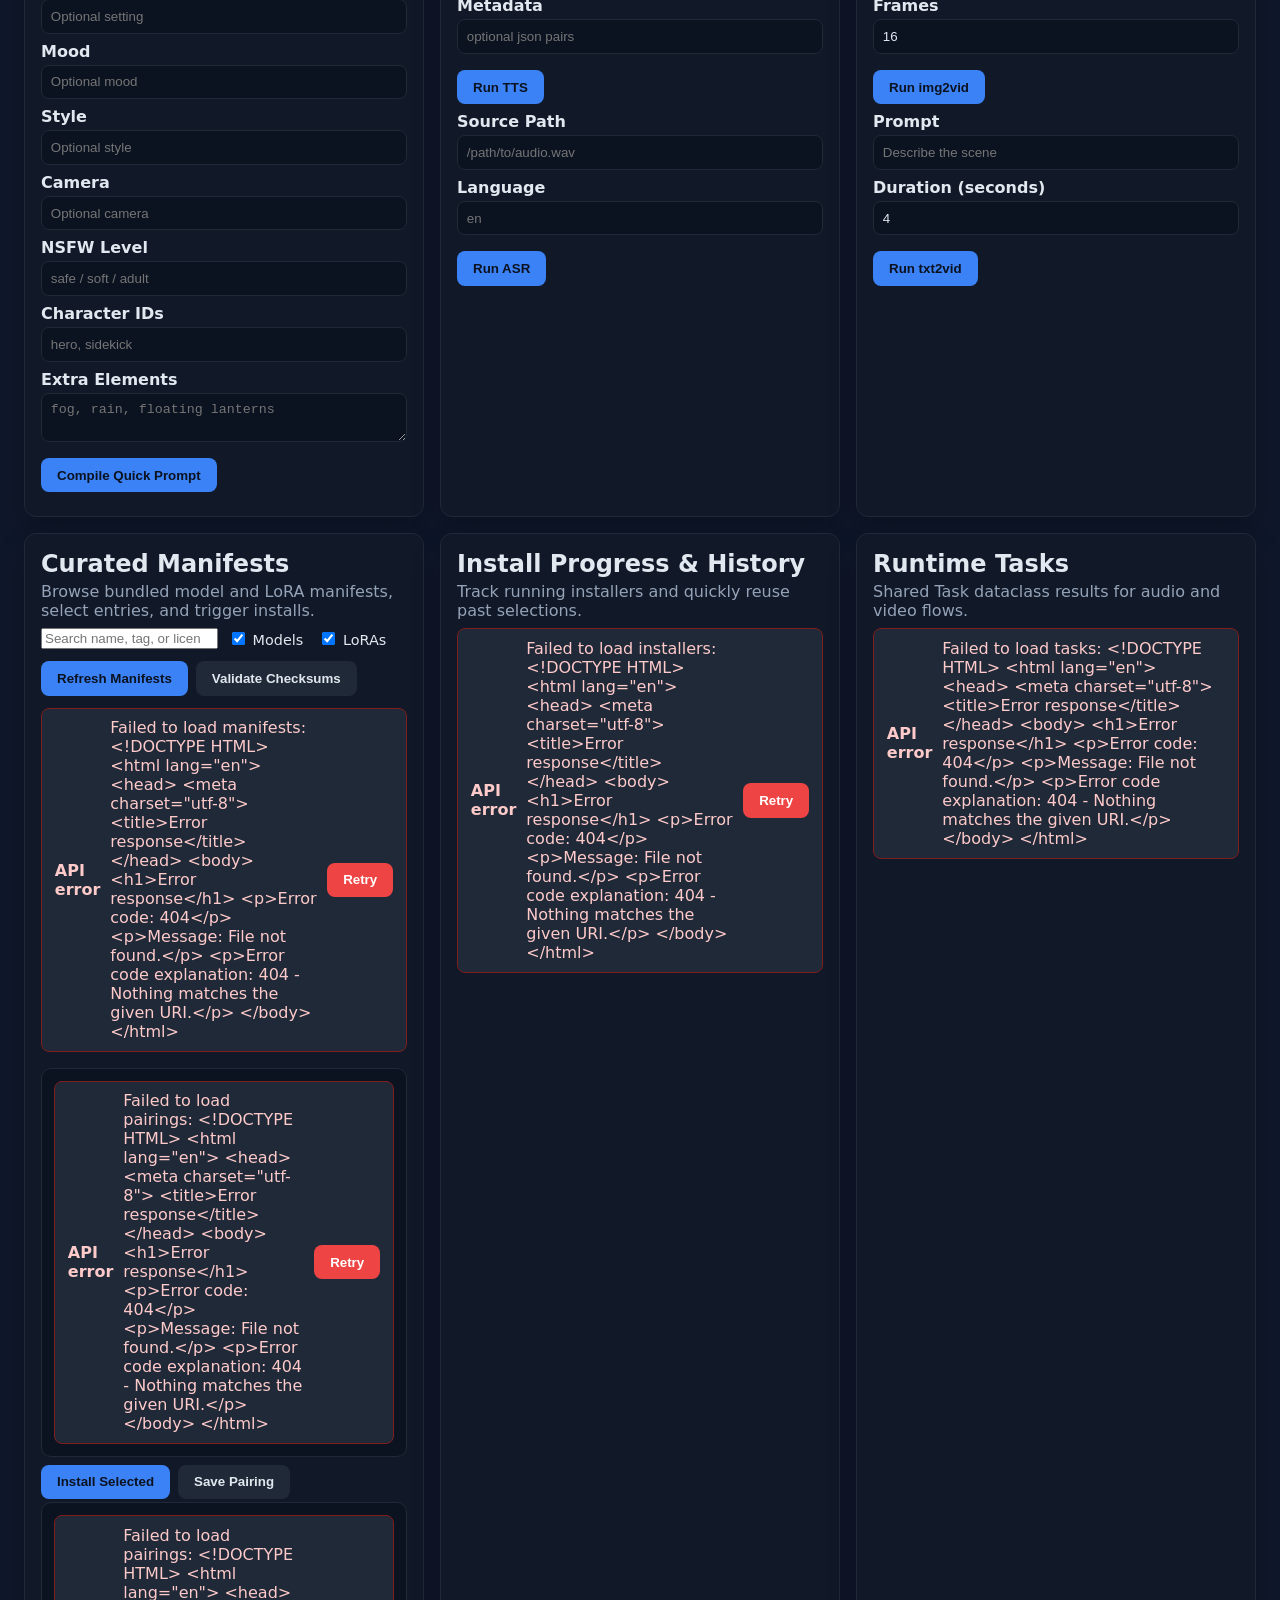
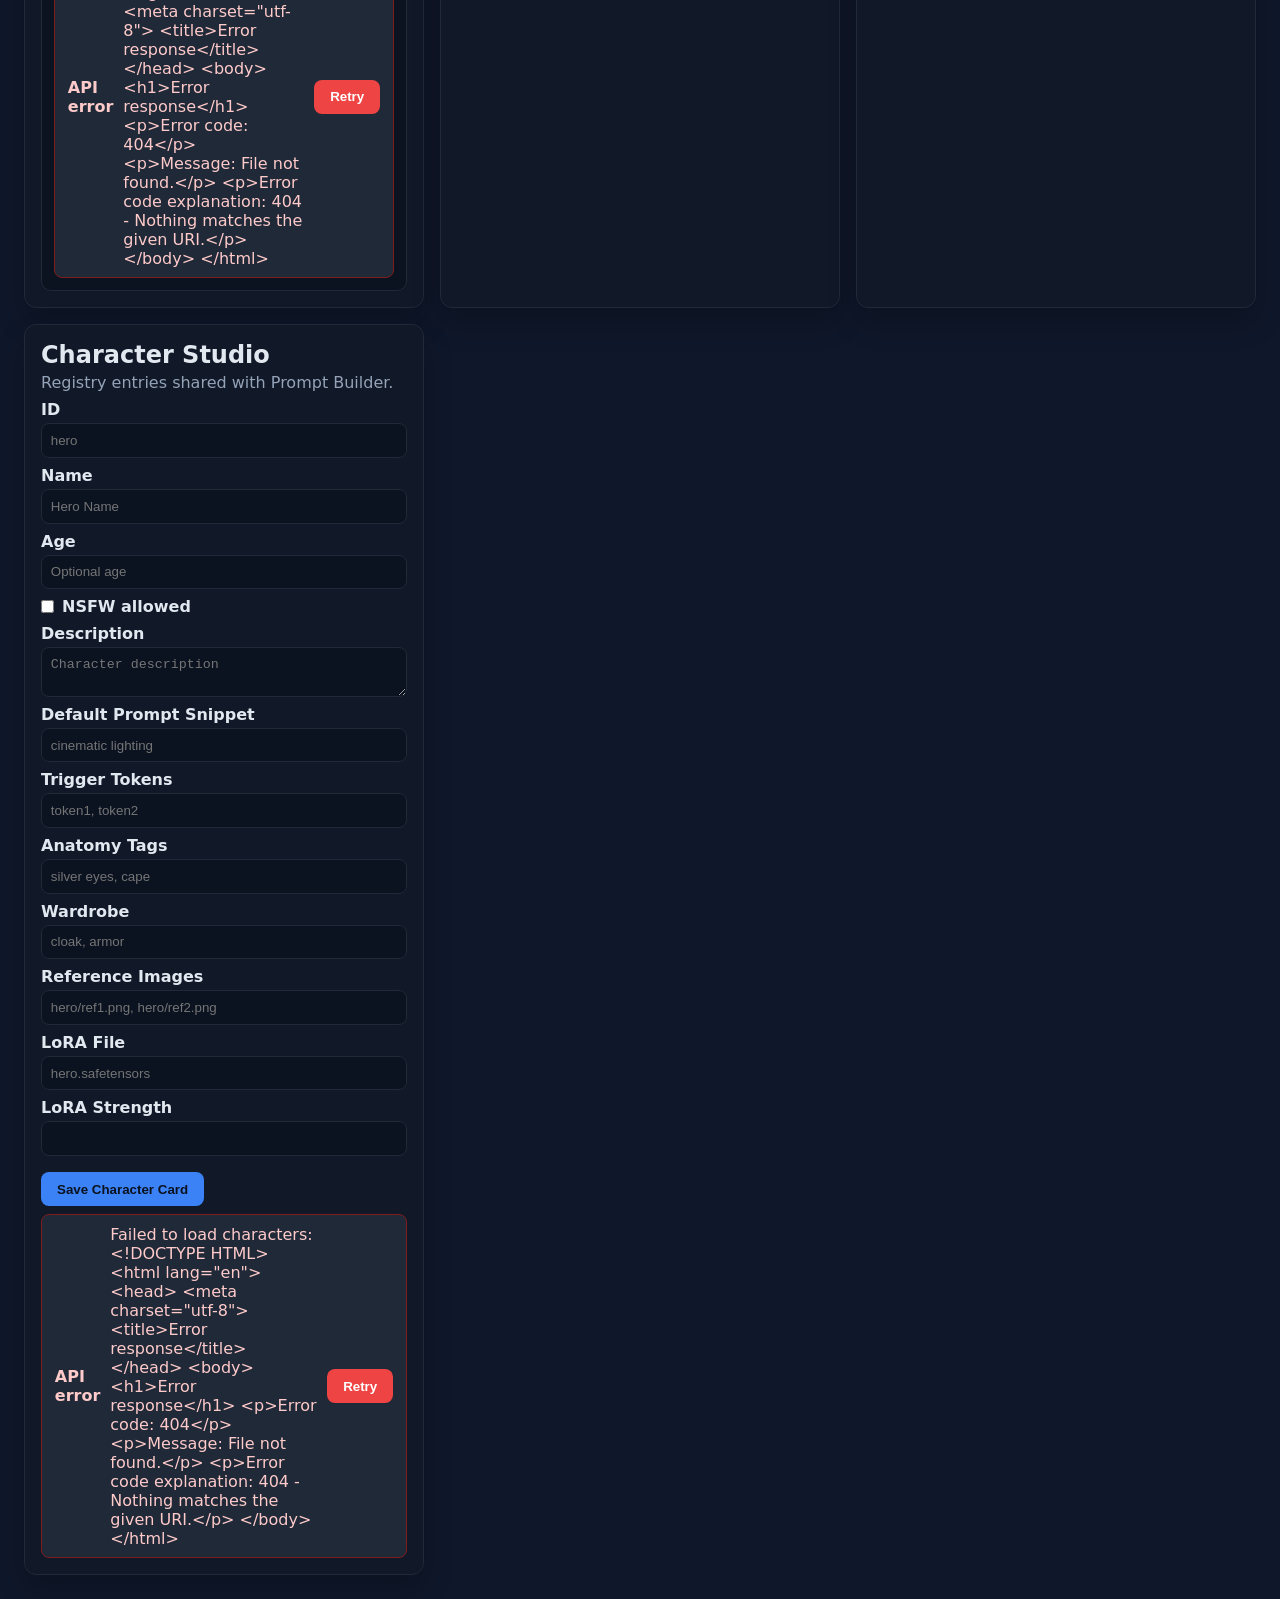
==== commit af9e2f5a: "Merge branch 'main' into codex/implement-manifest-listing-and-detail-endpoints" ====
--- a/modules/runtime/web_launcher/static/index.html
+++ b/modules/runtime/web_launcher/static/index.html
@@ -177,6 +177,13 @@
           </div>
           <div class="tags" id="tag-filters"></div>
         </div>
+        <div class="manifest-actions">
+          <div class="action-buttons">
+            <button id="refresh-manifests" type="button">Refresh Manifests</button>
+            <button id="validate-manifests" type="button" class="secondary">Validate Checksums</button>
+          </div>
+          <div id="manifest-action-result" class="result"></div>
+        </div>
         <div class="manifest-grid">
           <div id="manifest-table" class="manifest-table">
             <div class="placeholder"><span class="spinner" aria-hidden="true"></span> Loading manifests…</div>
--- a/modules/runtime/web_launcher/static/styles.css
+++ b/modules/runtime/web_launcher/static/styles.css
@@ -262,6 +262,15 @@
   gap: 1rem;
 }
 
+.manifest-actions {
+  display: flex;
+  flex-wrap: wrap;
+  gap: 12px;
+  align-items: center;
+  justify-content: space-between;
+  margin-bottom: 12px;
+}
+
 .manifest-detail {
   border: 1px solid var(--border);
   border-radius: 10px;
@@ -413,6 +422,32 @@
   margin-bottom: 10px;
 }
 
+.detail-form {
+  display: grid;
+  grid-template-columns: repeat(auto-fit, minmax(180px, 1fr));
+  gap: 0.75rem;
+  margin-top: 0.75rem;
+}
+
+.detail-form label {
+  display: flex;
+  flex-direction: column;
+  gap: 0.35rem;
+  font-weight: 600;
+}
+
+.detail-actions {
+  display: flex;
+  flex-wrap: wrap;
+  gap: 0.5rem;
+  align-items: center;
+  margin-top: 0.75rem;
+}
+
+.detail-actions .result {
+  margin-top: 0;
+}
+
 .detail-grid strong {
   display: block;
 }
@@ -456,6 +491,37 @@
   color: #111827;
   background: #e5e7eb;
   text-transform: capitalize;
+}
+
+.pill.inline {
+  gap: 6px;
+}
+
+.pill.checksum.verified {
+  background: #dcfce7;
+  color: #166534;
+}
+
+.pill.checksum.mismatch {
+  background: #fee2e2;
+  color: #991b1b;
+}
+
+.pill.checksum.missing {
+  background: #fde68a;
+  color: #92400e;
+}
+
+.pill.checksum.unchecked {
+  background: #e0f2fe;
+  color: #075985;
+}
+
+.pill.checksum.no-checksum,
+.pill.checksum.no-filename,
+.pill.checksum.unknown {
+  background: #e2e8f0;
+  color: #1e293b;
 }
 
 .pill.running {
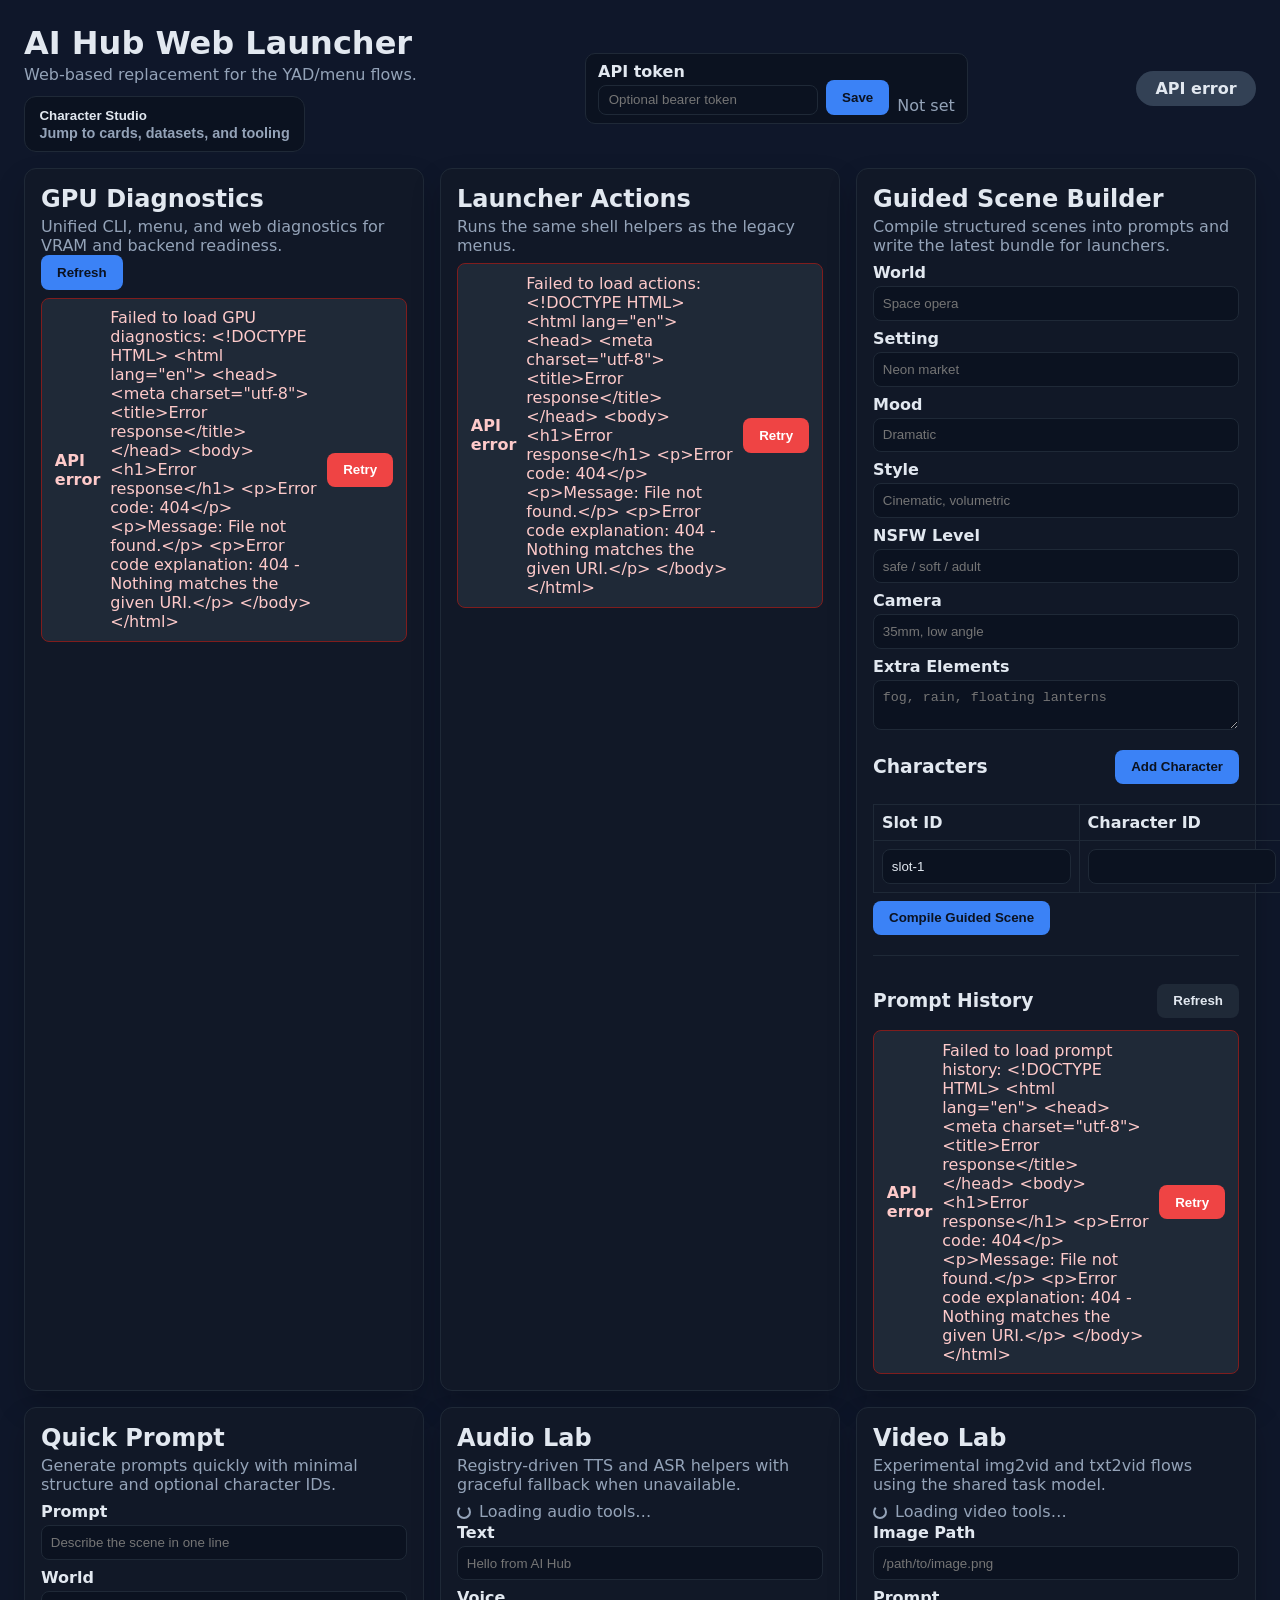
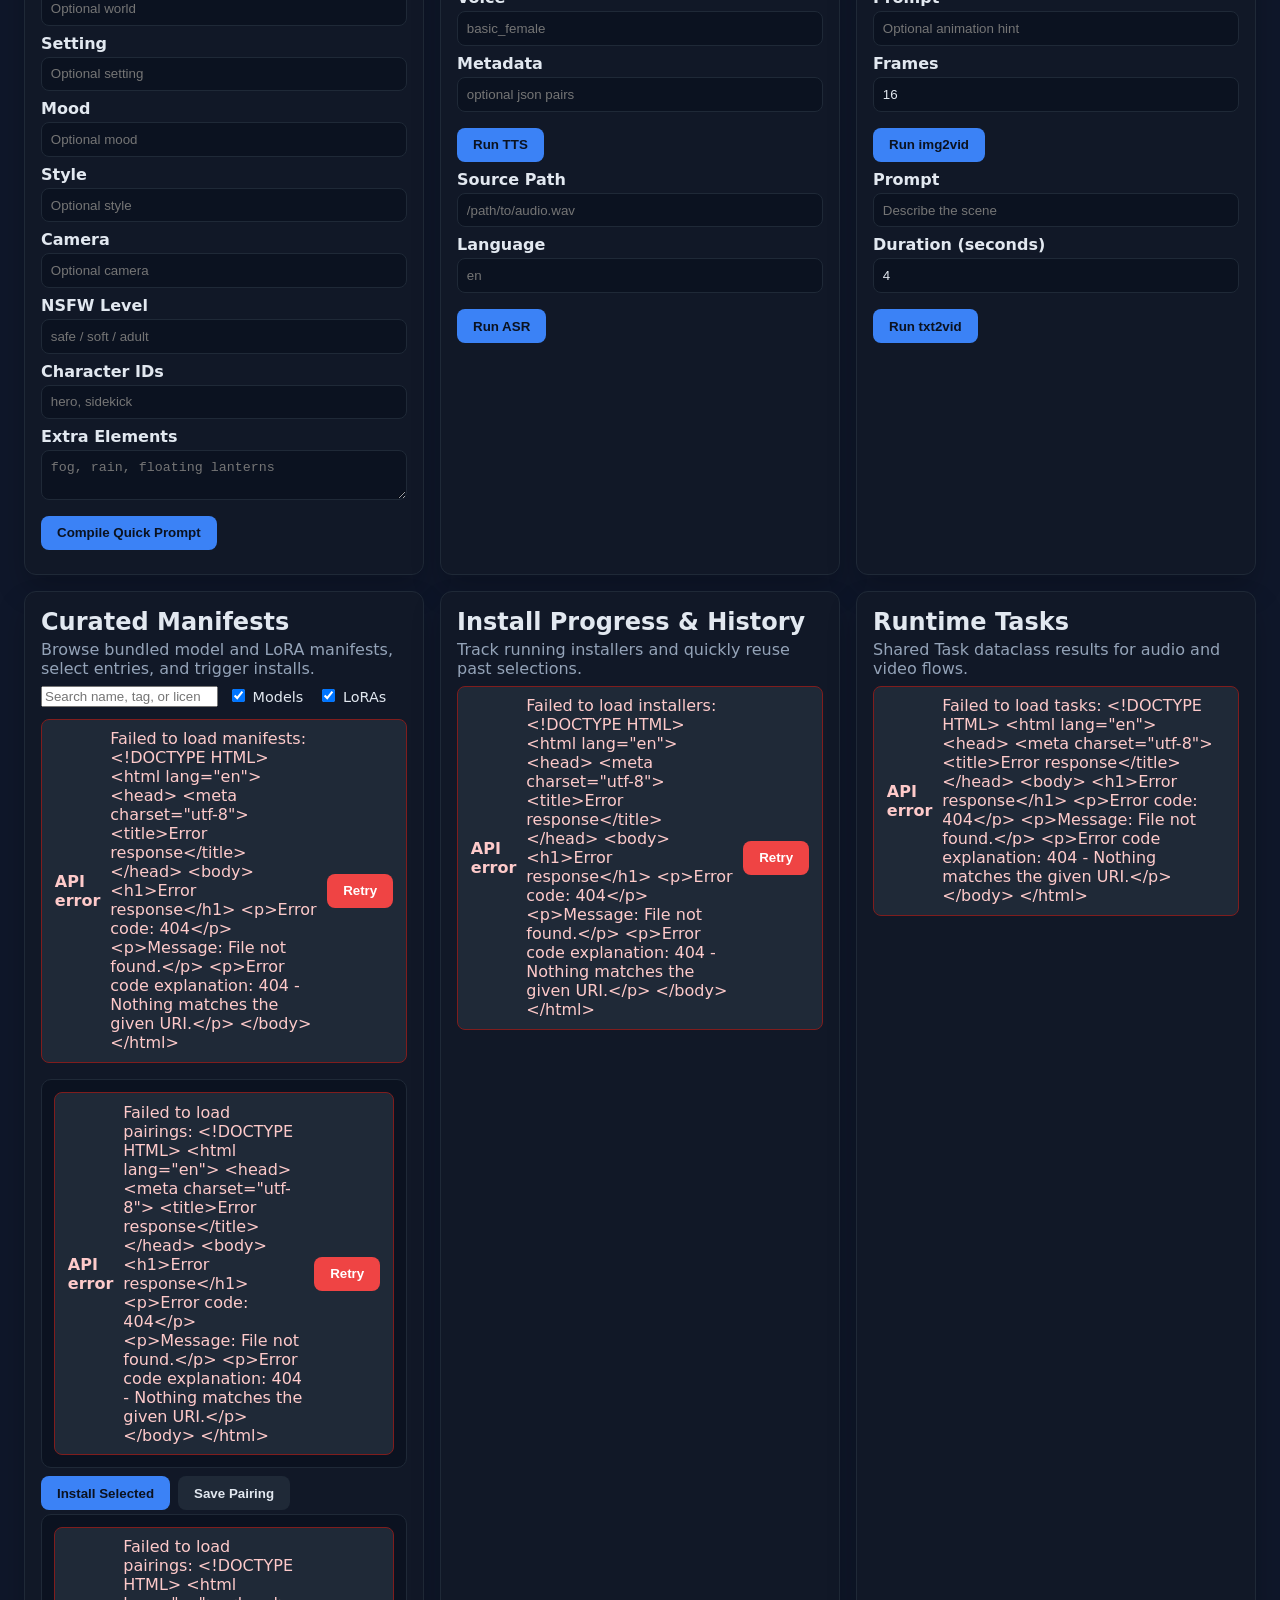
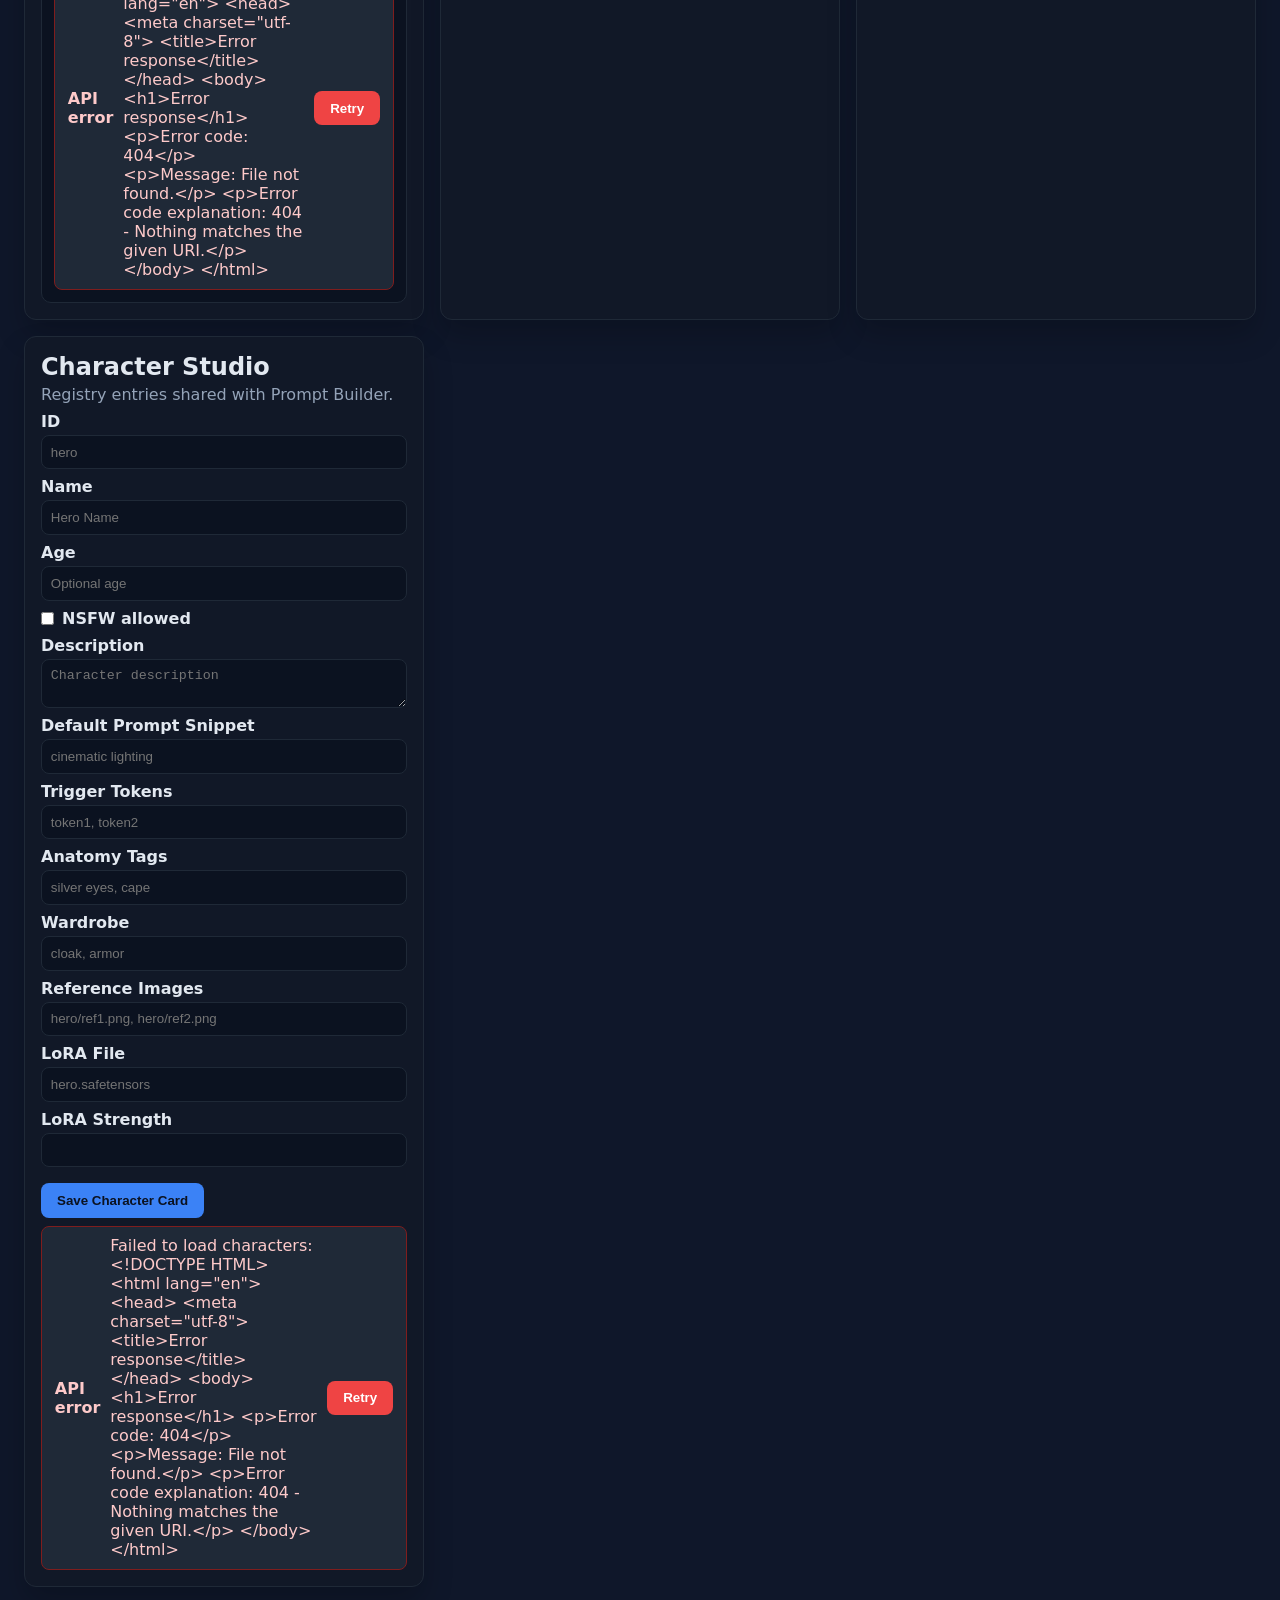
==== commit a4ea8898: "Add Character Studio shortcut to web launcher" ====
--- a/modules/runtime/web_launcher/static/index.html
+++ b/modules/runtime/web_launcher/static/index.html
@@ -11,6 +11,12 @@
       <div>
         <h1>AI Hub Web Launcher</h1>
         <p class="muted">Web-based replacement for the YAD/menu flows.</p>
+        <div class="header-actions">
+          <button id="character-studio-link" type="button" class="action-tile">
+            <span class="action-title">Character Studio</span>
+            <span class="action-subtitle">Jump to cards, datasets, and tooling</span>
+          </button>
+        </div>
       </div>
       <form id="auth-form" class="auth-form">
         <label>
@@ -176,13 +182,6 @@
             <label><input type="checkbox" id="filter-loras" checked /> LoRAs</label>
           </div>
           <div class="tags" id="tag-filters"></div>
-        </div>
-        <div class="manifest-actions">
-          <div class="action-buttons">
-            <button id="refresh-manifests" type="button">Refresh Manifests</button>
-            <button id="validate-manifests" type="button" class="secondary">Validate Checksums</button>
-          </div>
-          <div id="manifest-action-result" class="result"></div>
         </div>
         <div class="manifest-grid">
           <div id="manifest-table" class="manifest-table">
--- a/modules/runtime/web_launcher/static/styles.css
+++ b/modules/runtime/web_launcher/static/styles.css
@@ -28,6 +28,13 @@
   margin-bottom: 1rem;
 }
 
+.header-actions {
+  margin-top: 0.75rem;
+  display: flex;
+  flex-wrap: wrap;
+  gap: 0.75rem;
+}
+
 .auth-form {
   display: flex;
   align-items: flex-end;
@@ -164,6 +171,34 @@
 .action-button p {
   margin: 0;
   color: var(--muted);
+}
+
+.action-tile {
+  border: 1px solid var(--border);
+  background: #0b1220;
+  color: var(--text);
+  border-radius: 12px;
+  padding: 0.65rem 0.9rem;
+  text-align: left;
+  display: grid;
+  gap: 0.15rem;
+  min-width: 220px;
+  cursor: pointer;
+  transition: border 0.2s ease, transform 0.1s ease;
+}
+
+.action-tile:hover {
+  border-color: var(--accent);
+  transform: translateY(-1px);
+}
+
+.action-title {
+  font-weight: 700;
+}
+
+.action-subtitle {
+  color: var(--muted);
+  font-size: 0.9rem;
 }
 
 .result {
@@ -262,15 +297,6 @@
   gap: 1rem;
 }
 
-.manifest-actions {
-  display: flex;
-  flex-wrap: wrap;
-  gap: 12px;
-  align-items: center;
-  justify-content: space-between;
-  margin-bottom: 12px;
-}
-
 .manifest-detail {
   border: 1px solid var(--border);
   border-radius: 10px;
@@ -422,32 +448,6 @@
   margin-bottom: 10px;
 }
 
-.detail-form {
-  display: grid;
-  grid-template-columns: repeat(auto-fit, minmax(180px, 1fr));
-  gap: 0.75rem;
-  margin-top: 0.75rem;
-}
-
-.detail-form label {
-  display: flex;
-  flex-direction: column;
-  gap: 0.35rem;
-  font-weight: 600;
-}
-
-.detail-actions {
-  display: flex;
-  flex-wrap: wrap;
-  gap: 0.5rem;
-  align-items: center;
-  margin-top: 0.75rem;
-}
-
-.detail-actions .result {
-  margin-top: 0;
-}
-
 .detail-grid strong {
   display: block;
 }
@@ -491,37 +491,6 @@
   color: #111827;
   background: #e5e7eb;
   text-transform: capitalize;
-}
-
-.pill.inline {
-  gap: 6px;
-}
-
-.pill.checksum.verified {
-  background: #dcfce7;
-  color: #166534;
-}
-
-.pill.checksum.mismatch {
-  background: #fee2e2;
-  color: #991b1b;
-}
-
-.pill.checksum.missing {
-  background: #fde68a;
-  color: #92400e;
-}
-
-.pill.checksum.unchecked {
-  background: #e0f2fe;
-  color: #075985;
-}
-
-.pill.checksum.no-checksum,
-.pill.checksum.no-filename,
-.pill.checksum.unknown {
-  background: #e2e8f0;
-  color: #1e293b;
 }
 
 .pill.running {
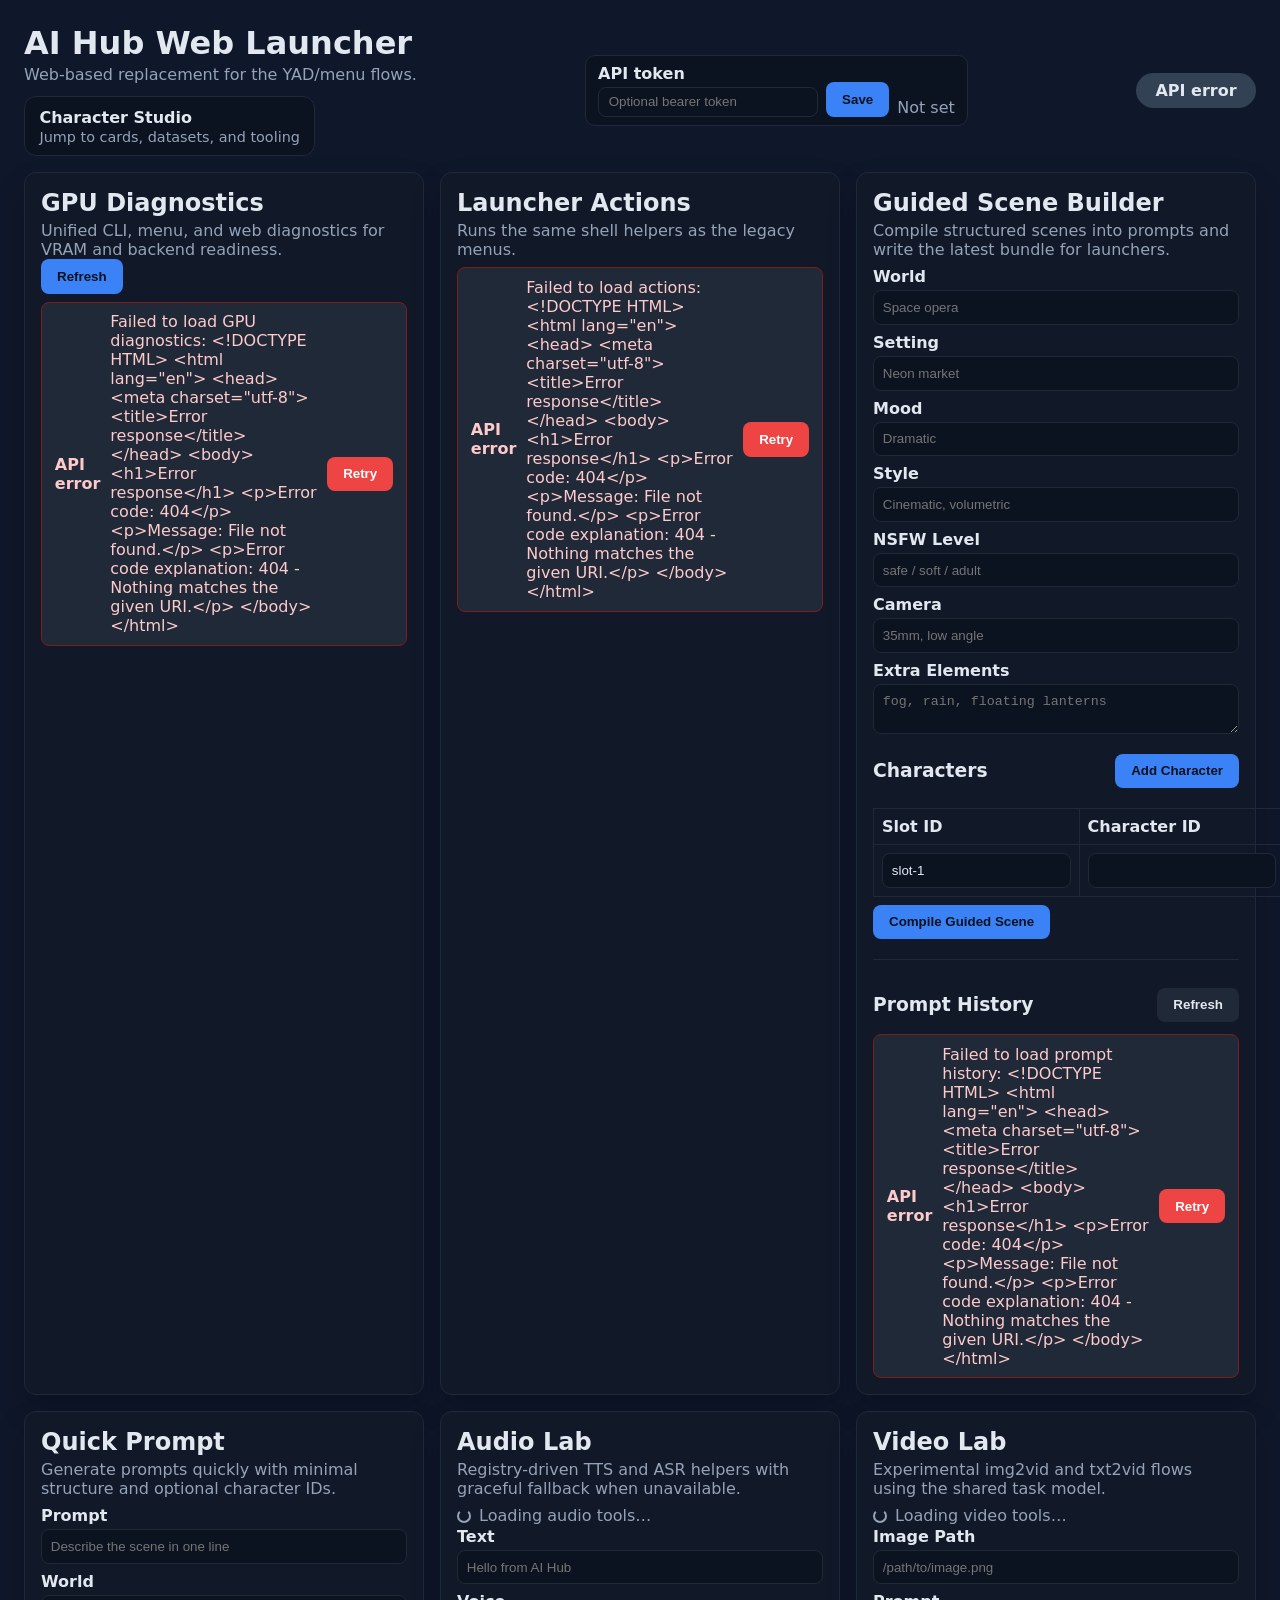
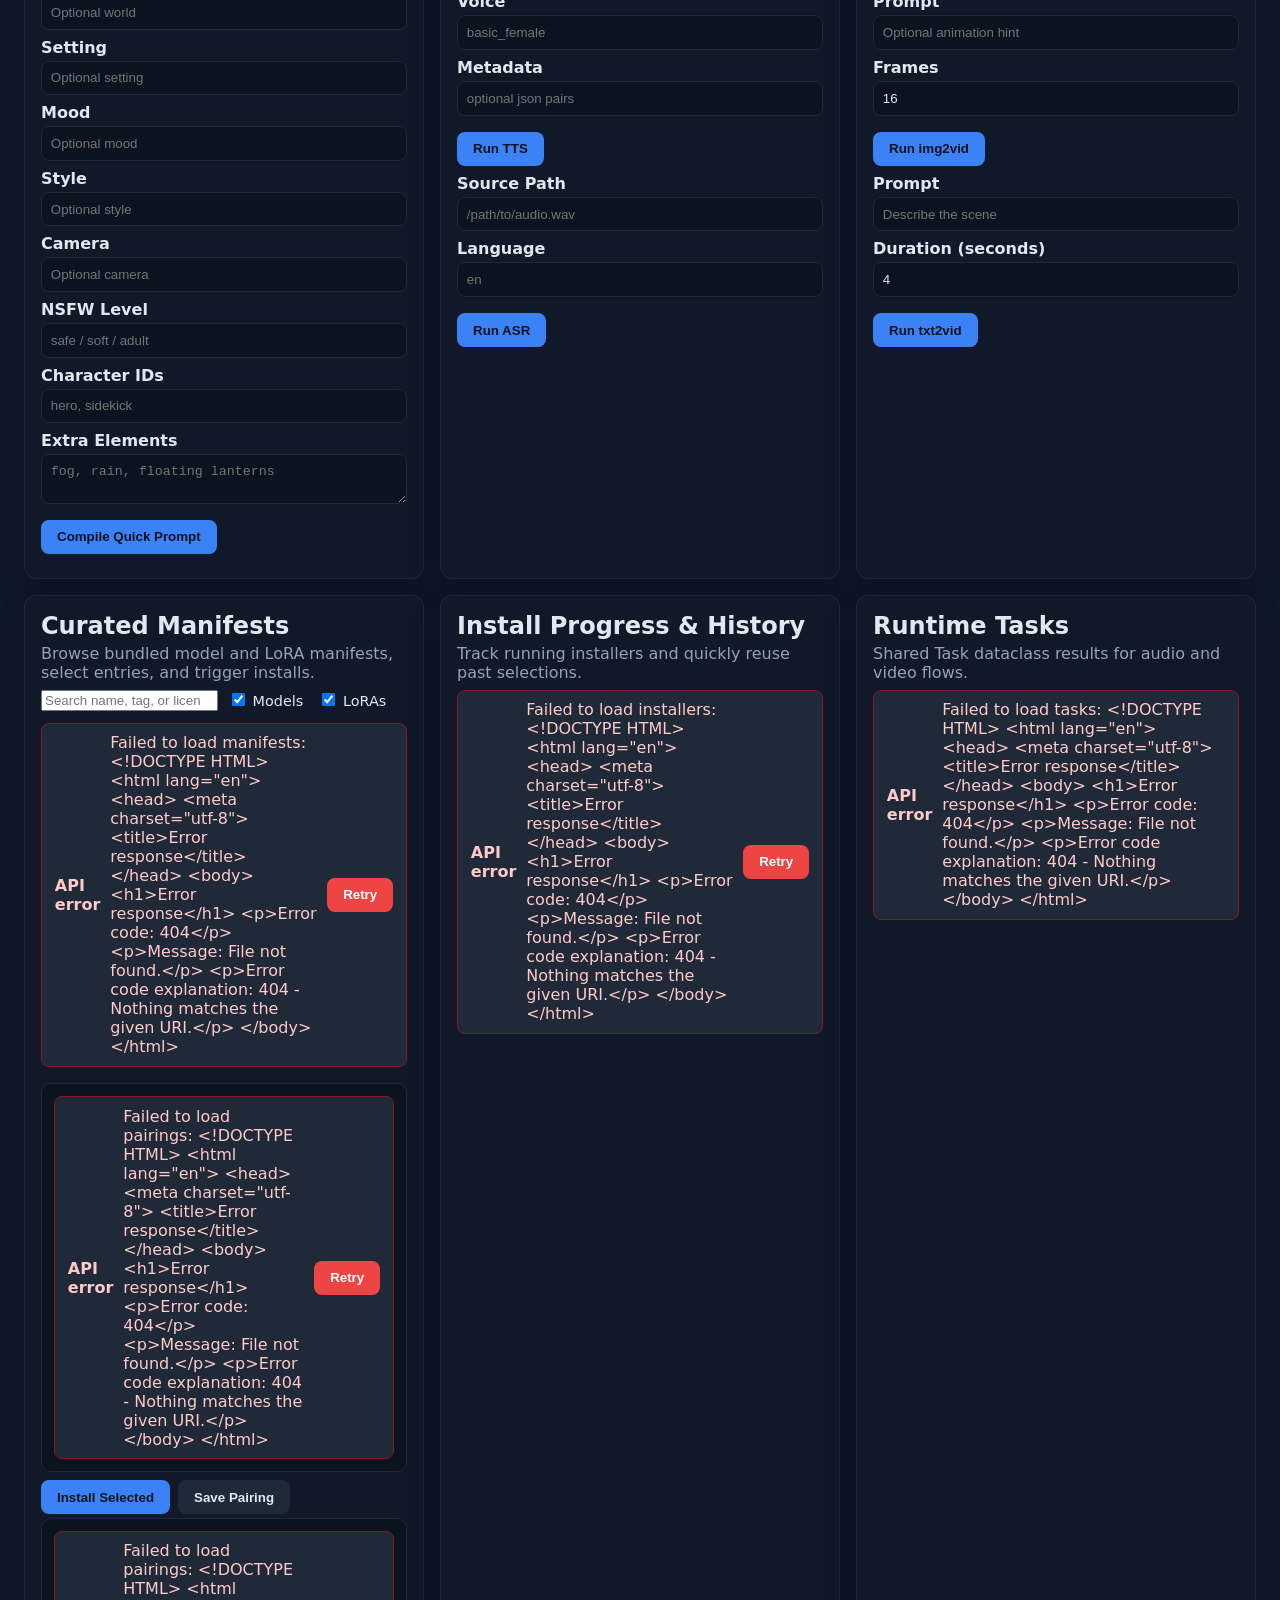
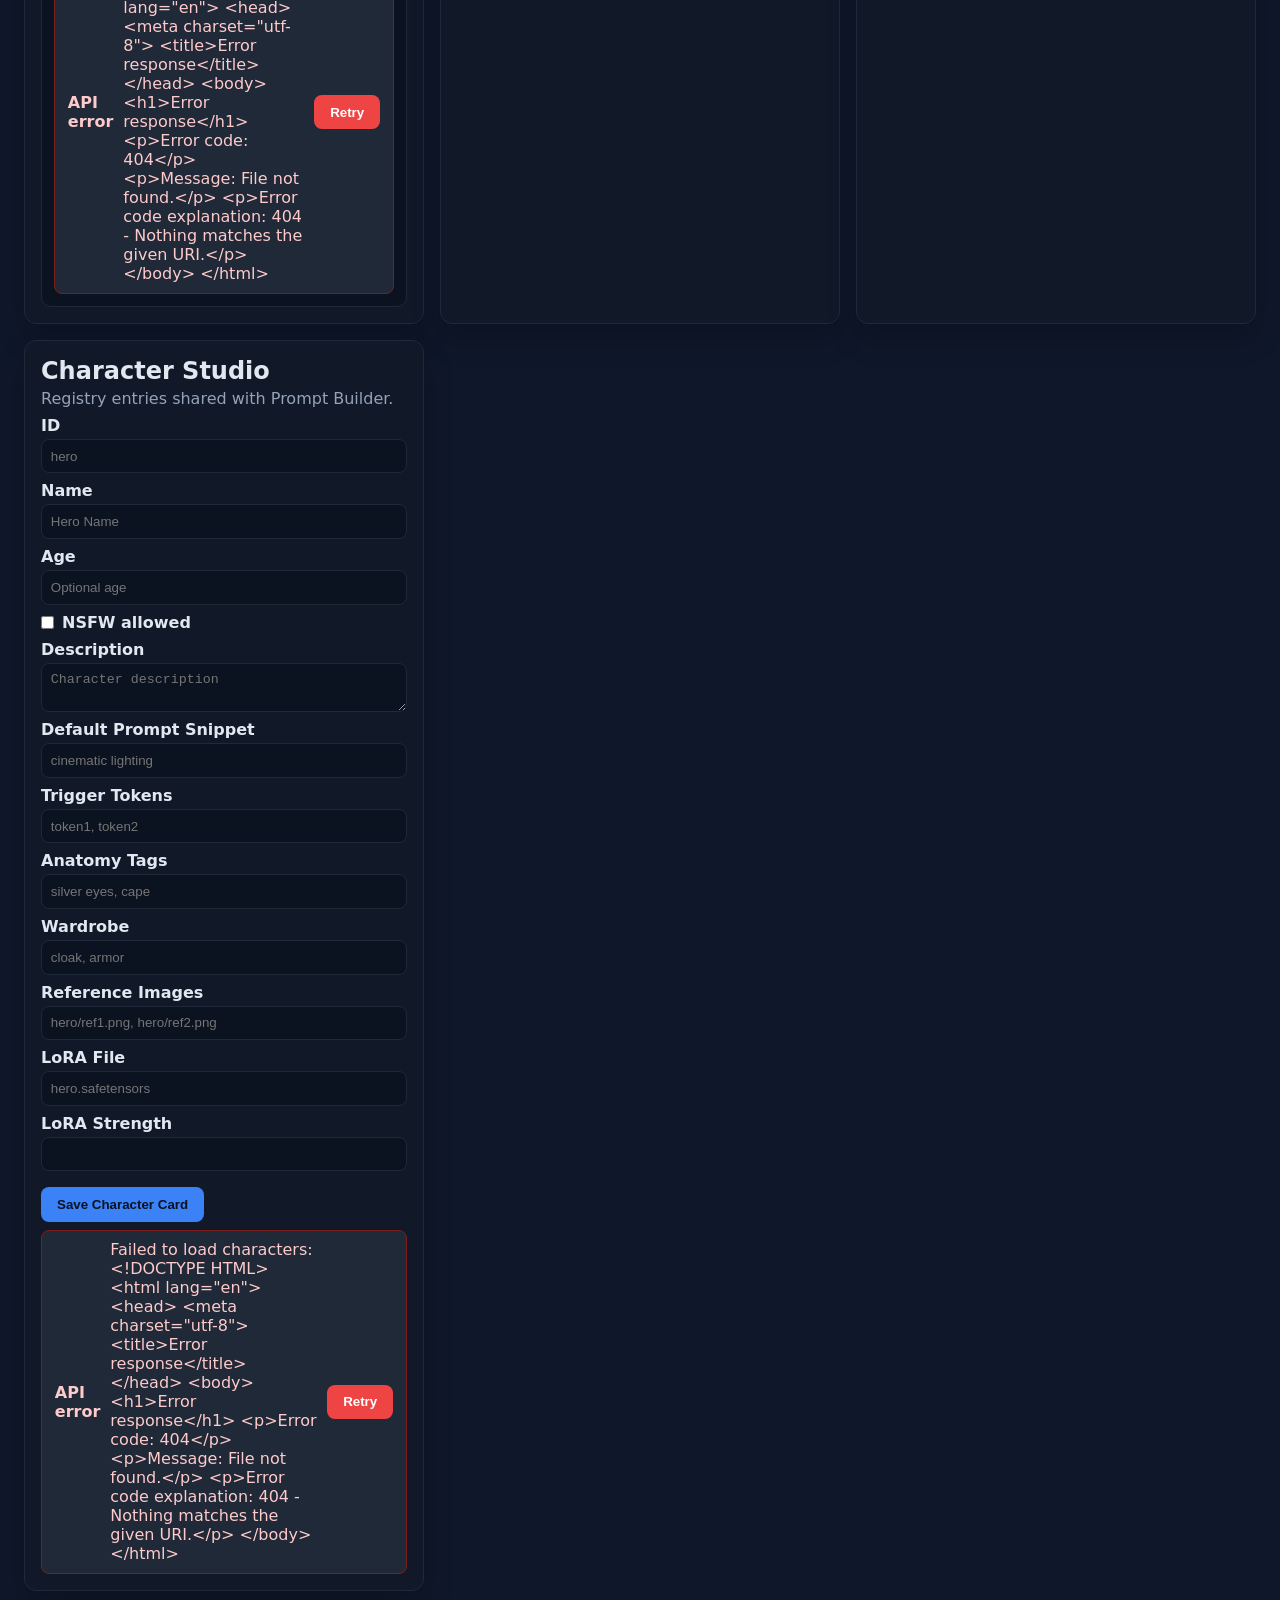
==== commit cdae4105: "Add Character Studio page layout" ====
--- a/modules/runtime/web_launcher/static/index.html
+++ b/modules/runtime/web_launcher/static/index.html
@@ -12,10 +12,10 @@
         <h1>AI Hub Web Launcher</h1>
         <p class="muted">Web-based replacement for the YAD/menu flows.</p>
         <div class="header-actions">
-          <button id="character-studio-link" type="button" class="action-tile">
+          <a id="character-studio-link" class="action-tile" href="character_studio.html">
             <span class="action-title">Character Studio</span>
             <span class="action-subtitle">Jump to cards, datasets, and tooling</span>
-          </button>
+          </a>
         </div>
       </div>
       <form id="auth-form" class="auth-form">
--- a/modules/runtime/web_launcher/static/styles.css
+++ b/modules/runtime/web_launcher/static/styles.css
@@ -185,6 +185,7 @@
   min-width: 220px;
   cursor: pointer;
   transition: border 0.2s ease, transform 0.1s ease;
+  text-decoration: none;
 }
 
 .action-tile:hover {
@@ -498,6 +499,16 @@
   color: #92400e;
 }
 
+.pill.ok {
+  background: #d1fae5;
+  color: #065f46;
+}
+
+.pill.warning {
+  background: #fde68a;
+  color: #92400e;
+}
+
 .pill.succeeded {
   background: #d1fae5;
   color: #065f46;
@@ -593,6 +604,94 @@
   margin: 0;
 }
 
+.character-studio-layout {
+  display: grid;
+  grid-template-columns: minmax(220px, 280px) minmax(0, 1fr);
+  gap: 1rem;
+}
+
+.sidebar-panel {
+  max-height: calc(100vh - 160px);
+  overflow: auto;
+}
+
+.detail-panel {
+  display: flex;
+  flex-direction: column;
+  gap: 1rem;
+}
+
+.tab-list {
+  display: flex;
+  gap: 0.5rem;
+  flex-wrap: wrap;
+}
+
+.tab-button {
+  background: #1f2937;
+  color: var(--text);
+  border: 1px solid transparent;
+  padding: 0.45rem 0.9rem;
+  border-radius: 999px;
+  font-weight: 600;
+}
+
+.tab-button.active {
+  border-color: var(--accent);
+  background: rgba(59, 130, 246, 0.15);
+}
+
+.tab-panel {
+  display: none;
+}
+
+.tab-panel.active {
+  display: block;
+}
+
+.panel-section {
+  padding: 0.5rem 0;
+  border-bottom: 1px solid var(--border);
+  margin-bottom: 1rem;
+}
+
+.panel-grid {
+  display: grid;
+  grid-template-columns: repeat(auto-fit, minmax(200px, 1fr));
+  gap: 0.75rem;
+  margin-top: 0.75rem;
+}
+
+.panel-card {
+  border: 1px solid var(--border);
+  border-radius: 10px;
+  padding: 0.75rem;
+  background: #0b1220;
+}
+
+.cs-list {
+  display: flex;
+  flex-direction: column;
+  gap: 0.5rem;
+}
+
+.cs-list-item {
+  border: 1px solid var(--border);
+  border-radius: 10px;
+  padding: 0.6rem 0.7rem;
+  background: #0b1220;
+  text-align: left;
+  color: var(--text);
+  cursor: pointer;
+  display: grid;
+  gap: 0.15rem;
+}
+
+.cs-list-item.active {
+  border-color: var(--accent);
+  box-shadow: 0 0 0 1px rgba(59, 130, 246, 0.4);
+}
+
 @media (max-width: 720px) {
   header {
     flex-direction: column;
@@ -607,4 +706,8 @@
   .auth-form input {
     width: 100%;
   }
-}
+
+  .character-studio-layout {
+    grid-template-columns: 1fr;
+  }
+}
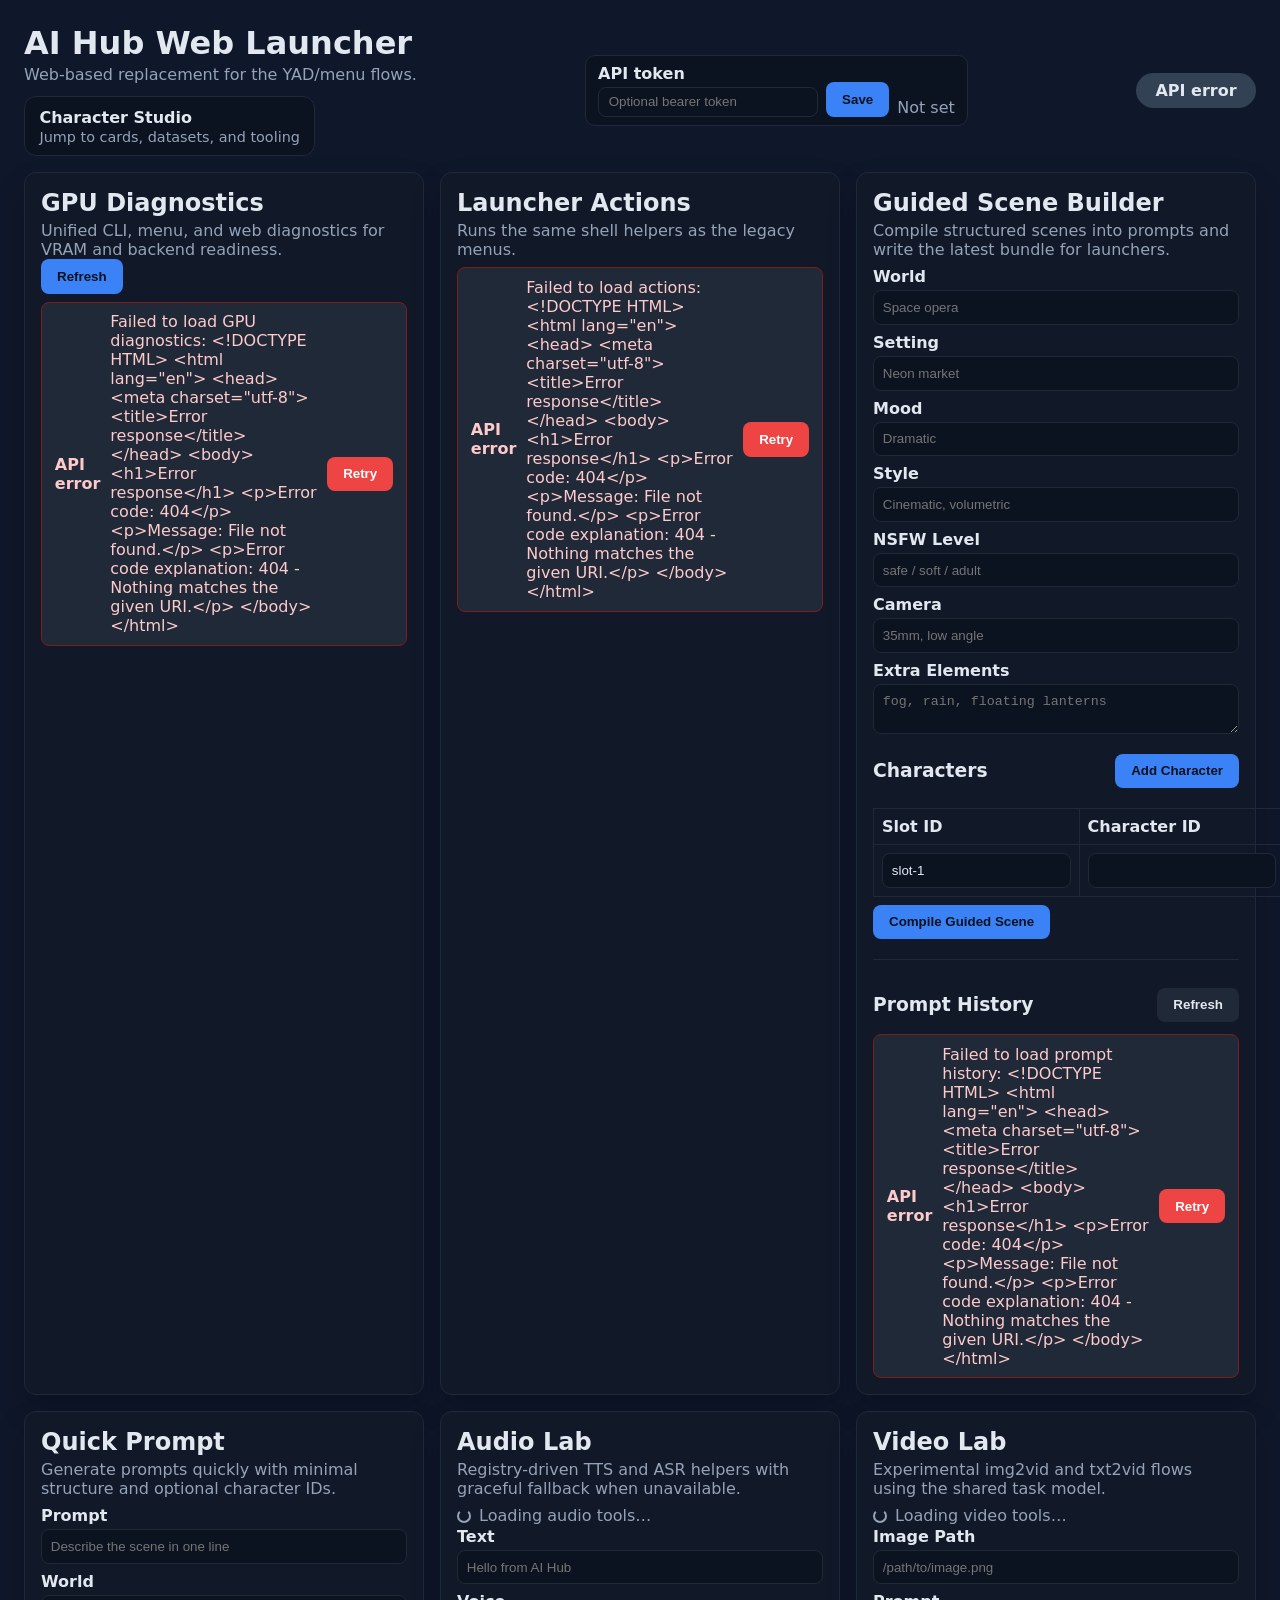
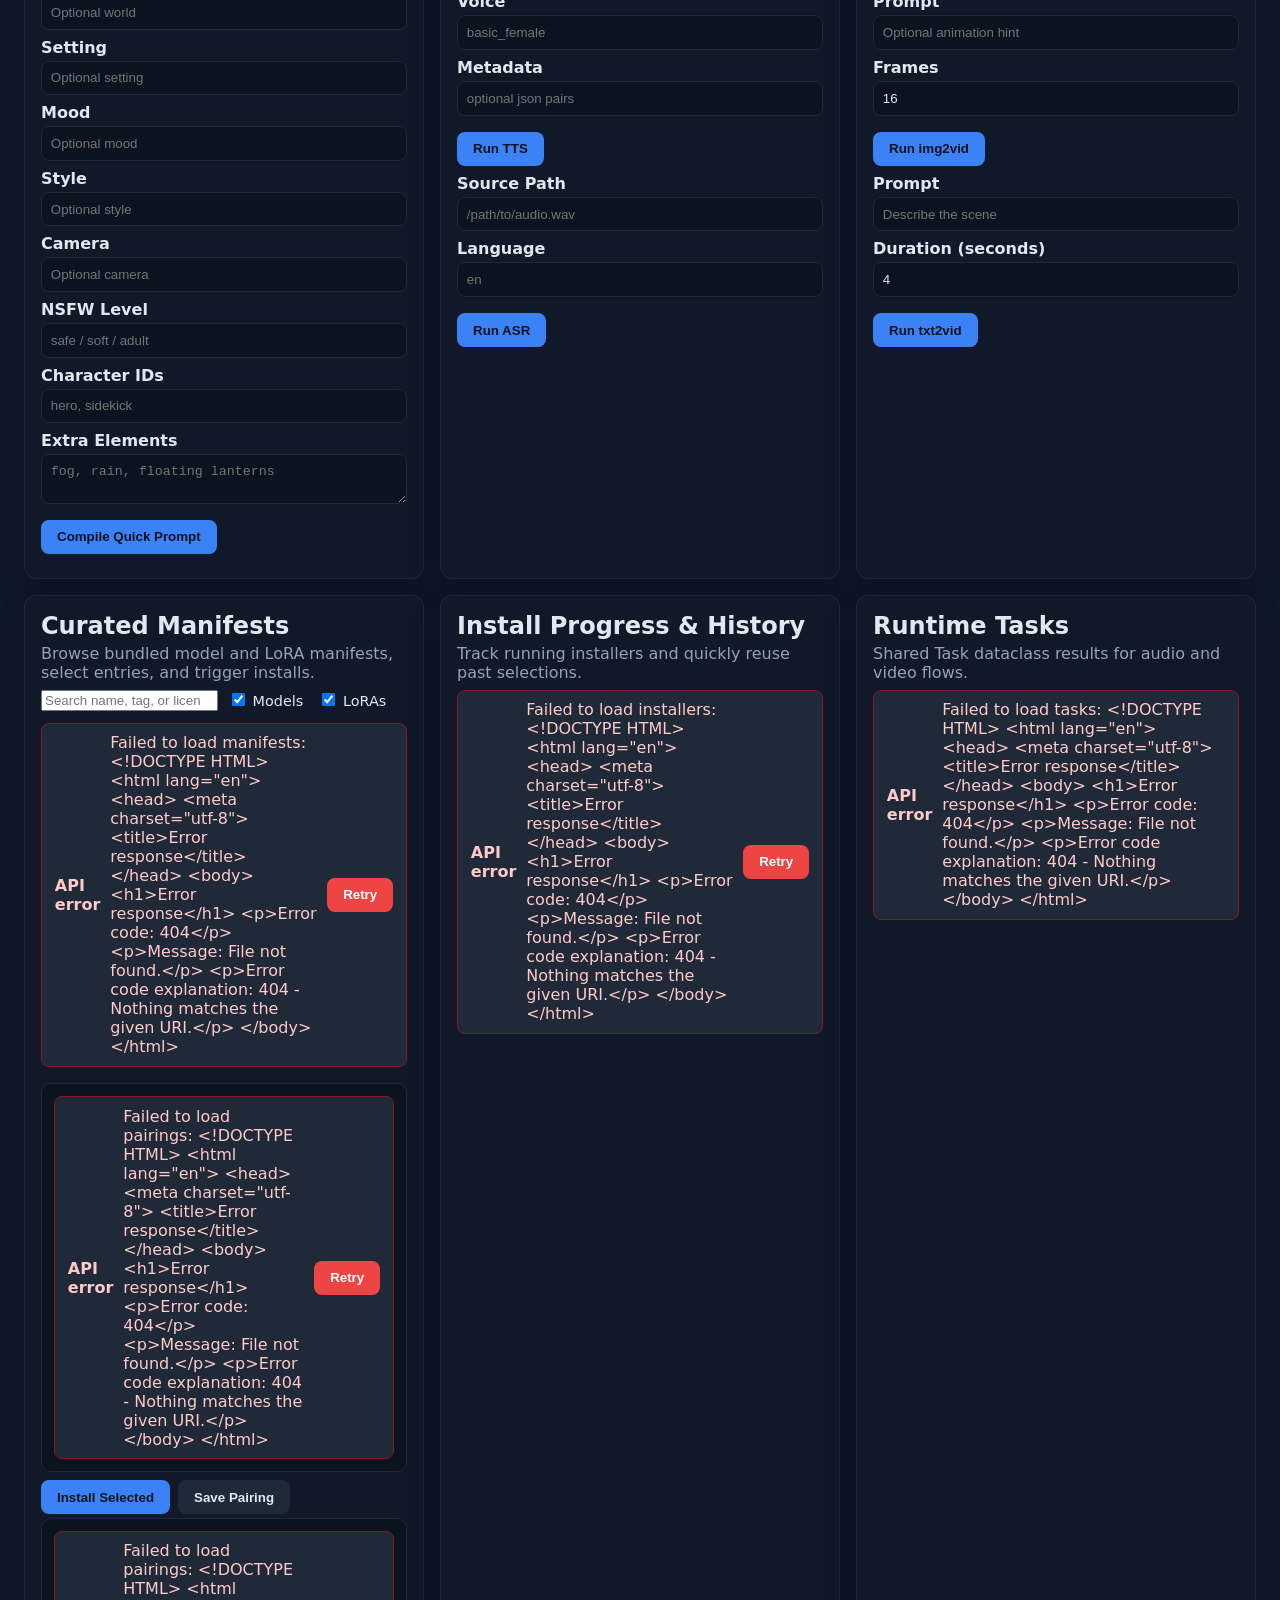
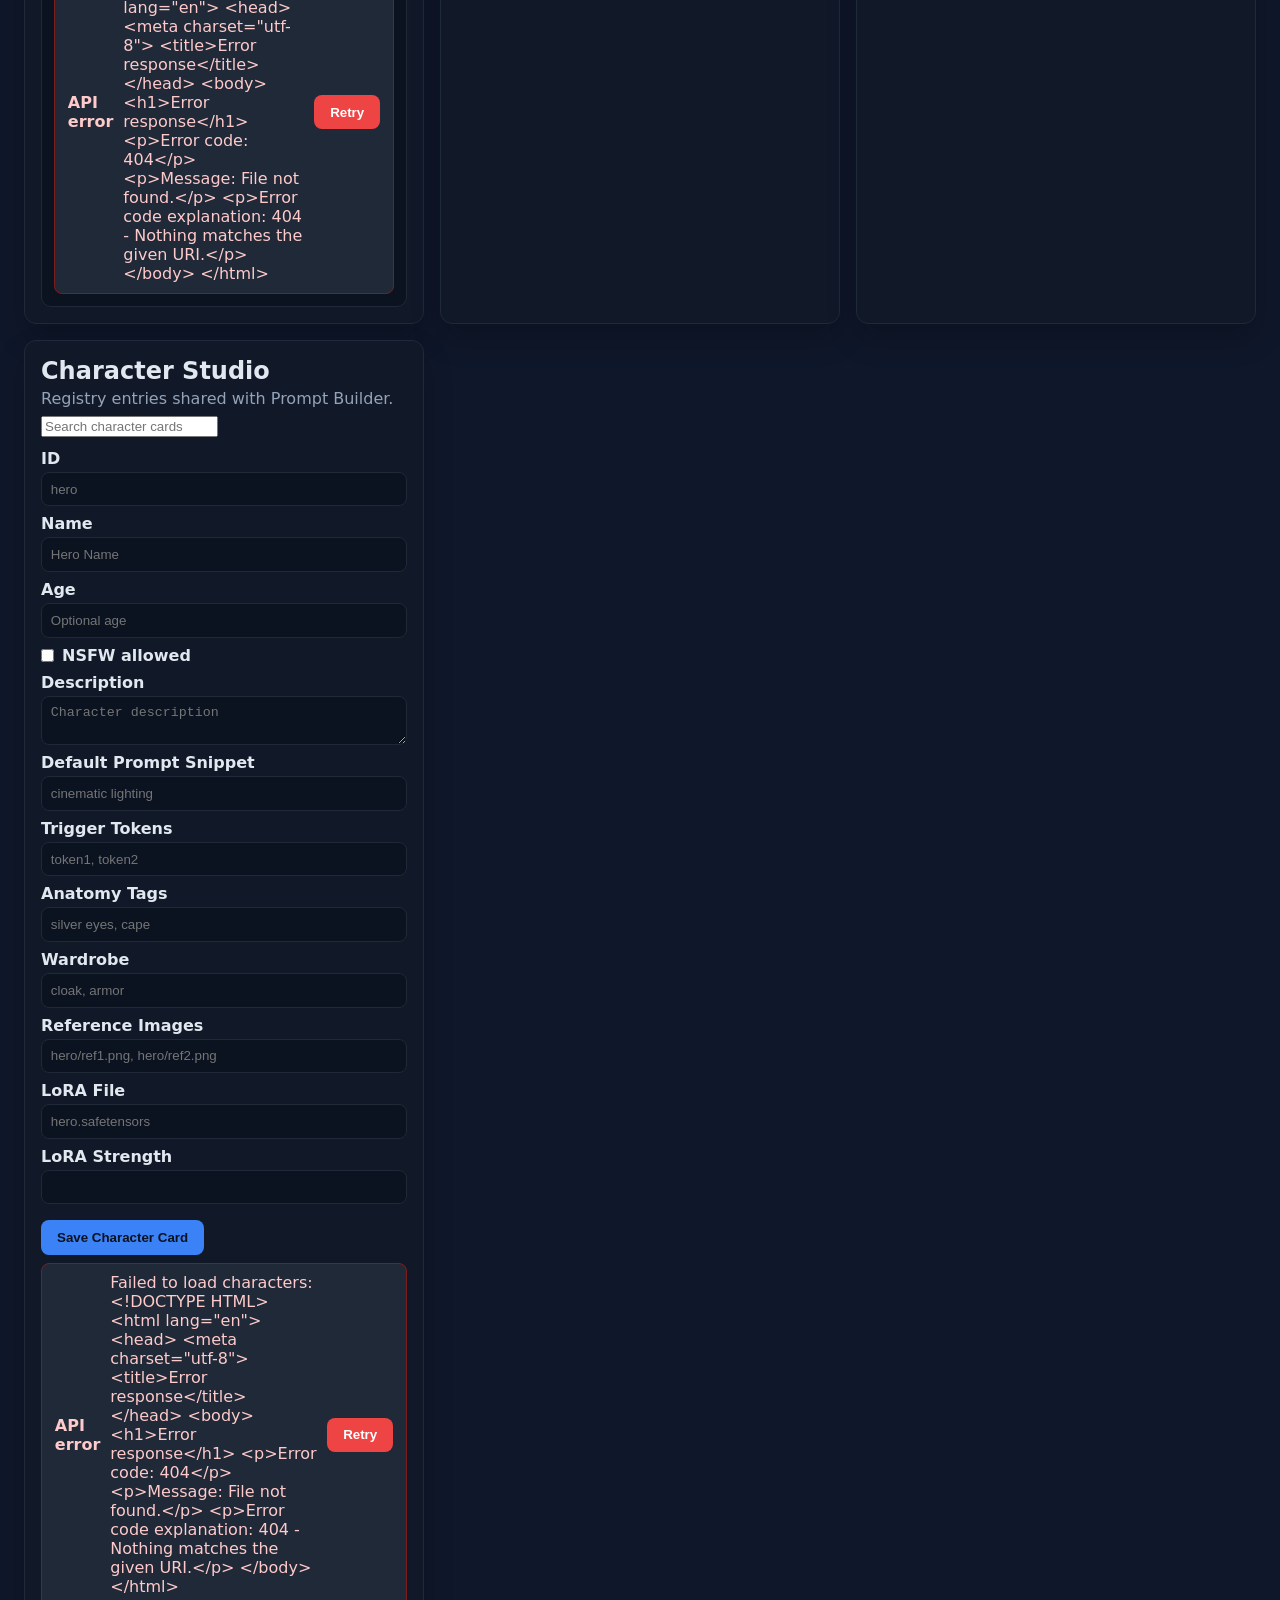
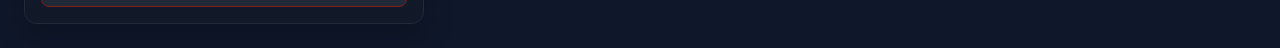
==== commit 2dcd61a1: "Add character search and validation feedback" ====
--- a/modules/runtime/web_launcher/static/index.html
+++ b/modules/runtime/web_launcher/static/index.html
@@ -231,6 +231,9 @@
           <h2>Character Studio</h2>
           <p>Registry entries shared with Prompt Builder.</p>
         </div>
+        <div class="filters">
+          <input id="character-search" type="search" placeholder="Search character cards" />
+        </div>
         <form id="character-editor" class="form-grid">
           <label>ID<input type="text" name="id" placeholder="hero" required /></label>
           <label>Name<input type="text" name="name" placeholder="Hero Name" required /></label>
--- a/modules/runtime/web_launcher/static/styles.css
+++ b/modules/runtime/web_launcher/static/styles.css
@@ -372,6 +372,13 @@
   color: #fff;
 }
 
+.field-error {
+  display: block;
+  margin-top: 4px;
+  font-size: 0.8rem;
+  color: #fca5a5;
+}
+
 .manifest-list span {
   display: block;
 }
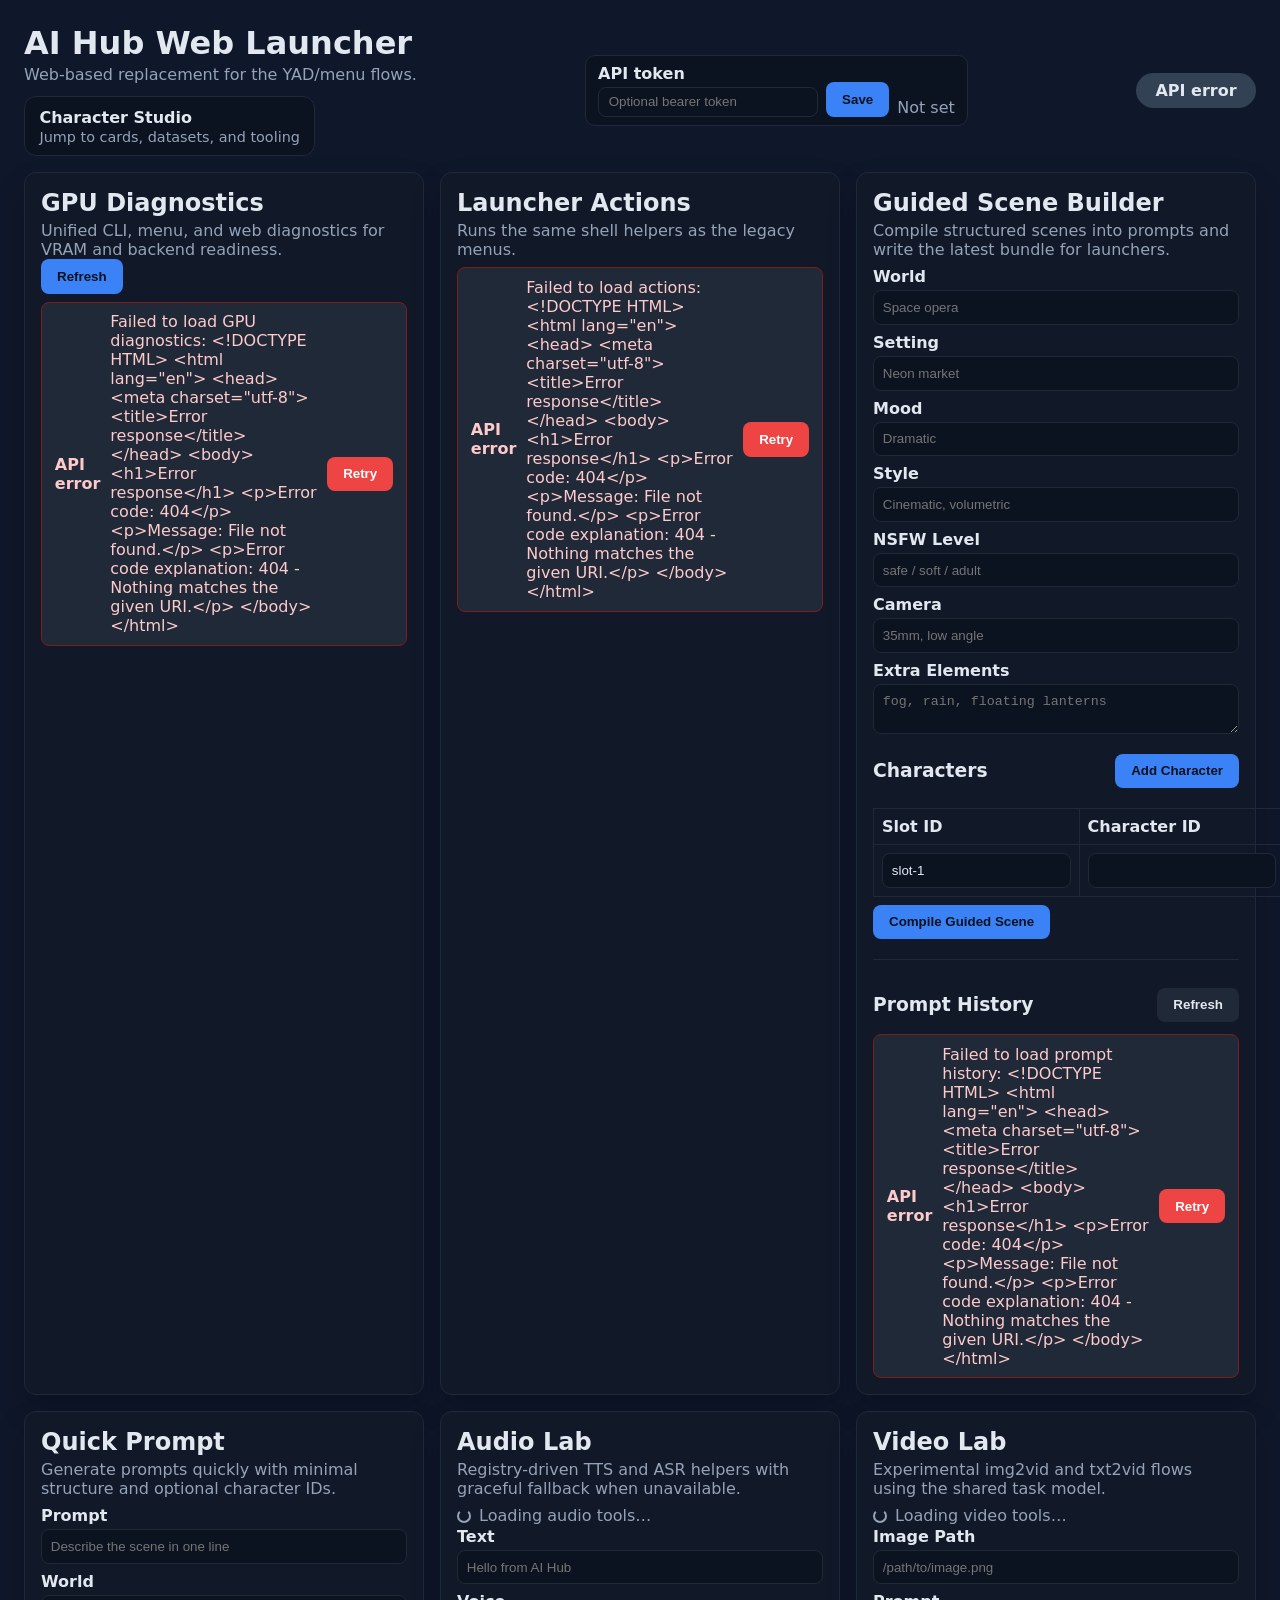
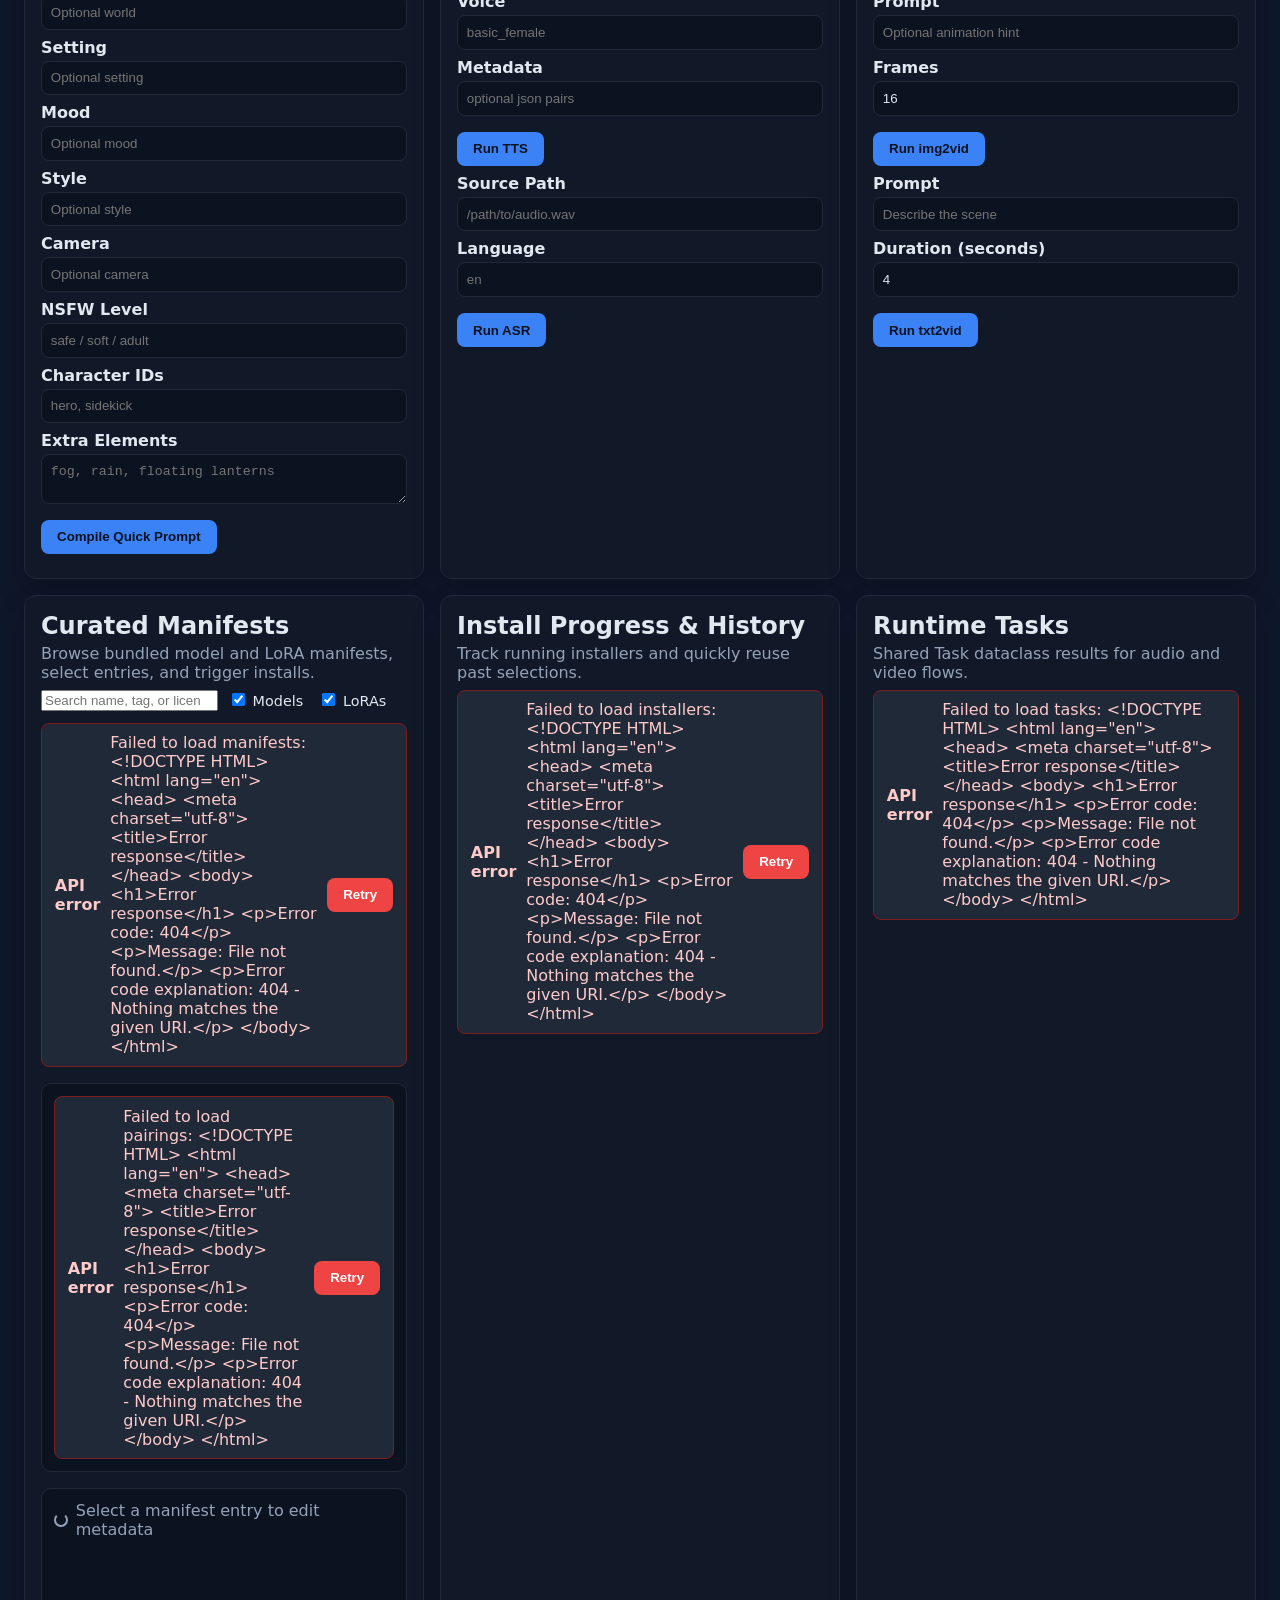
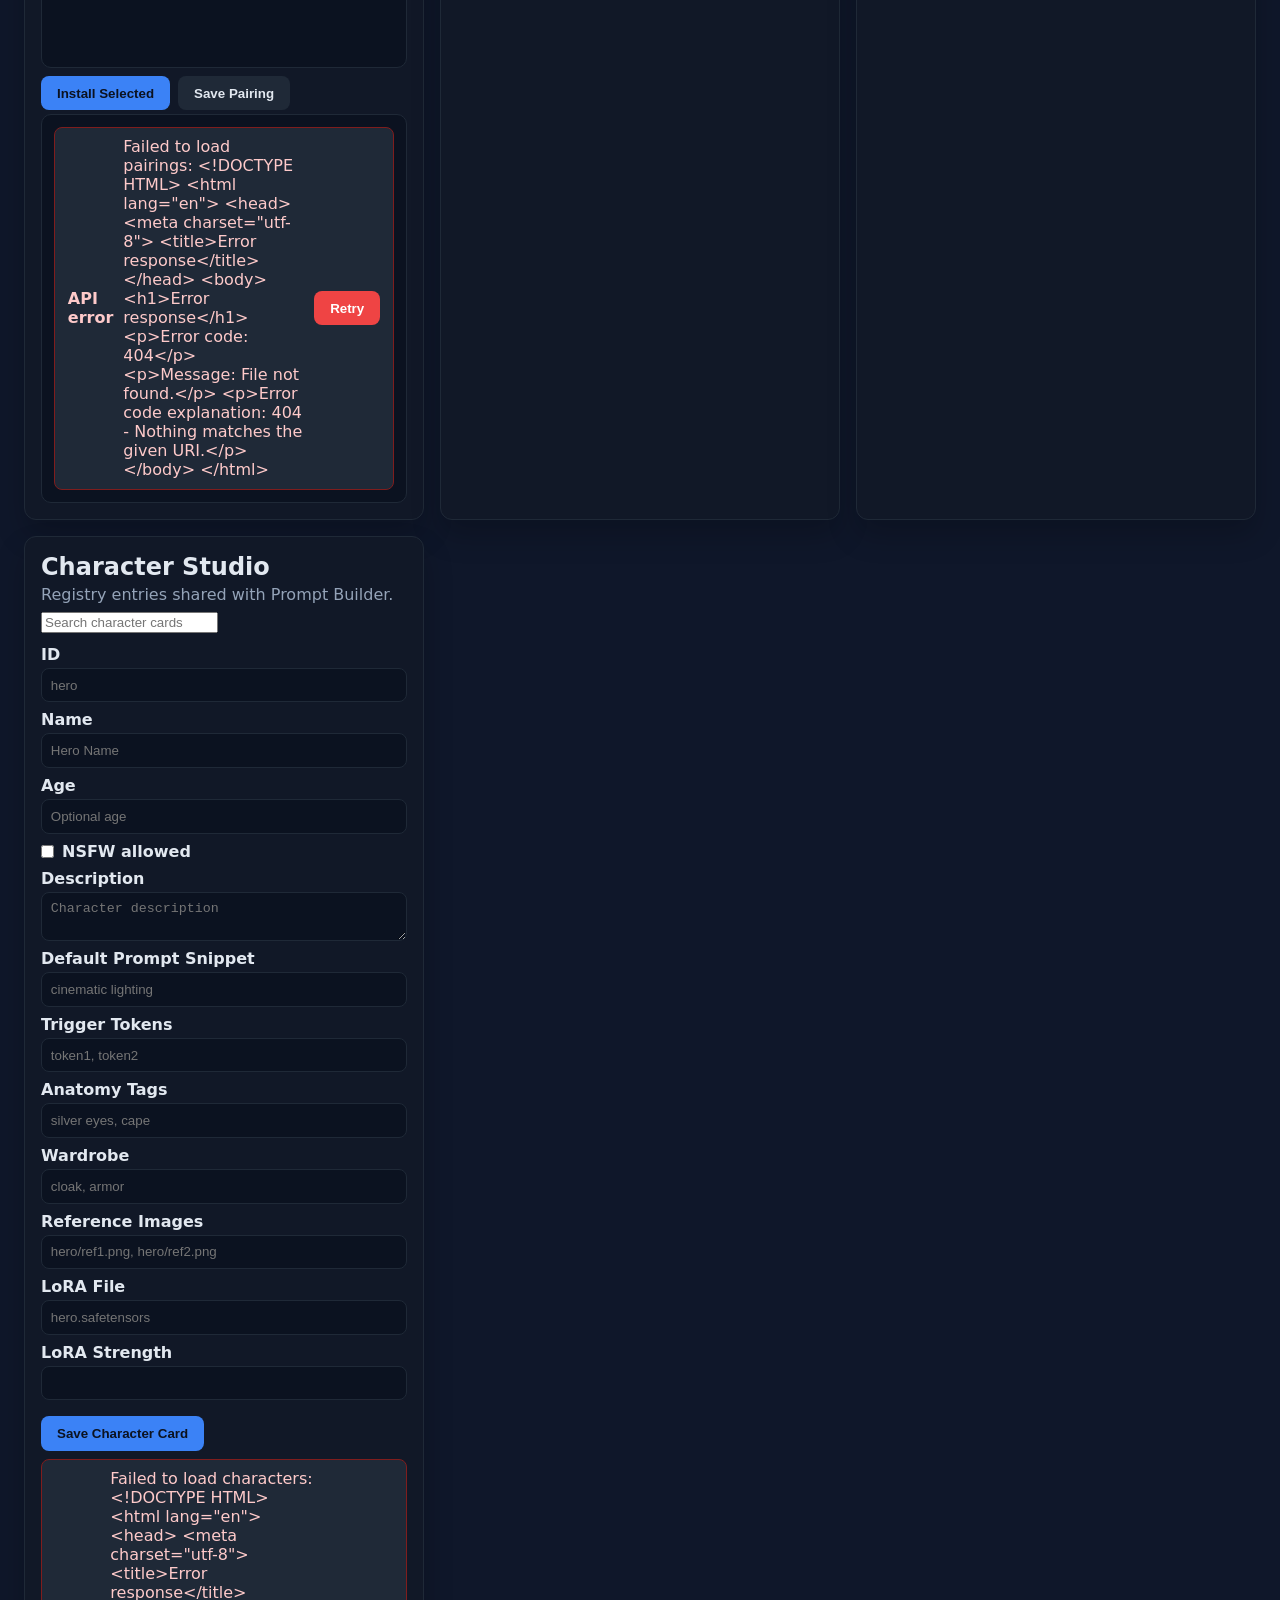
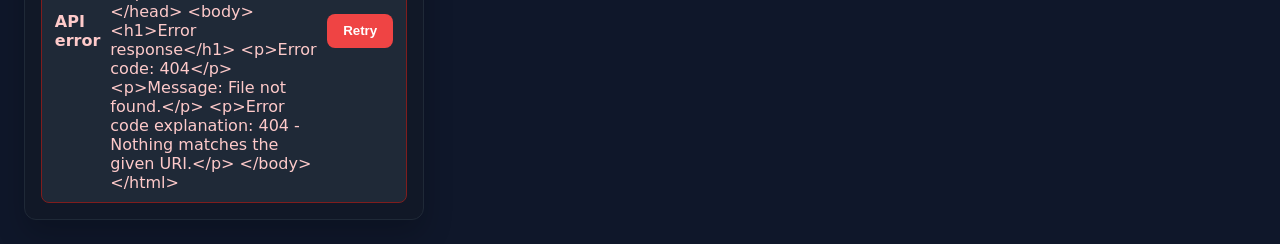
==== commit c73edd7d: "Add manifest editing and validation endpoints" ====
--- a/modules/runtime/web_launcher/static/index.html
+++ b/modules/runtime/web_launcher/static/index.html
@@ -190,6 +190,9 @@
           <div id="manifest-detail" class="manifest-detail">
             <div class="placeholder"><span class="spinner" aria-hidden="true"></span> Select a manifest entry to see details</div>
           </div>
+          <div id="manifest-editor" class="manifest-detail">
+            <div class="placeholder"><span class="spinner" aria-hidden="true"></span> Select a manifest entry to edit metadata</div>
+          </div>
         </div>
         <div class="actions-row space-between">
           <div class="action-buttons">
--- a/modules/runtime/web_launcher/static/styles.css
+++ b/modules/runtime/web_launcher/static/styles.css
@@ -366,6 +366,12 @@
   color: #fecaca;
 }
 
+.banner.success {
+  border-color: #065f46;
+  background: #0f172a;
+  color: #bbf7d0;
+}
+
 .banner button {
   margin-left: auto;
   background: #ef4444;
